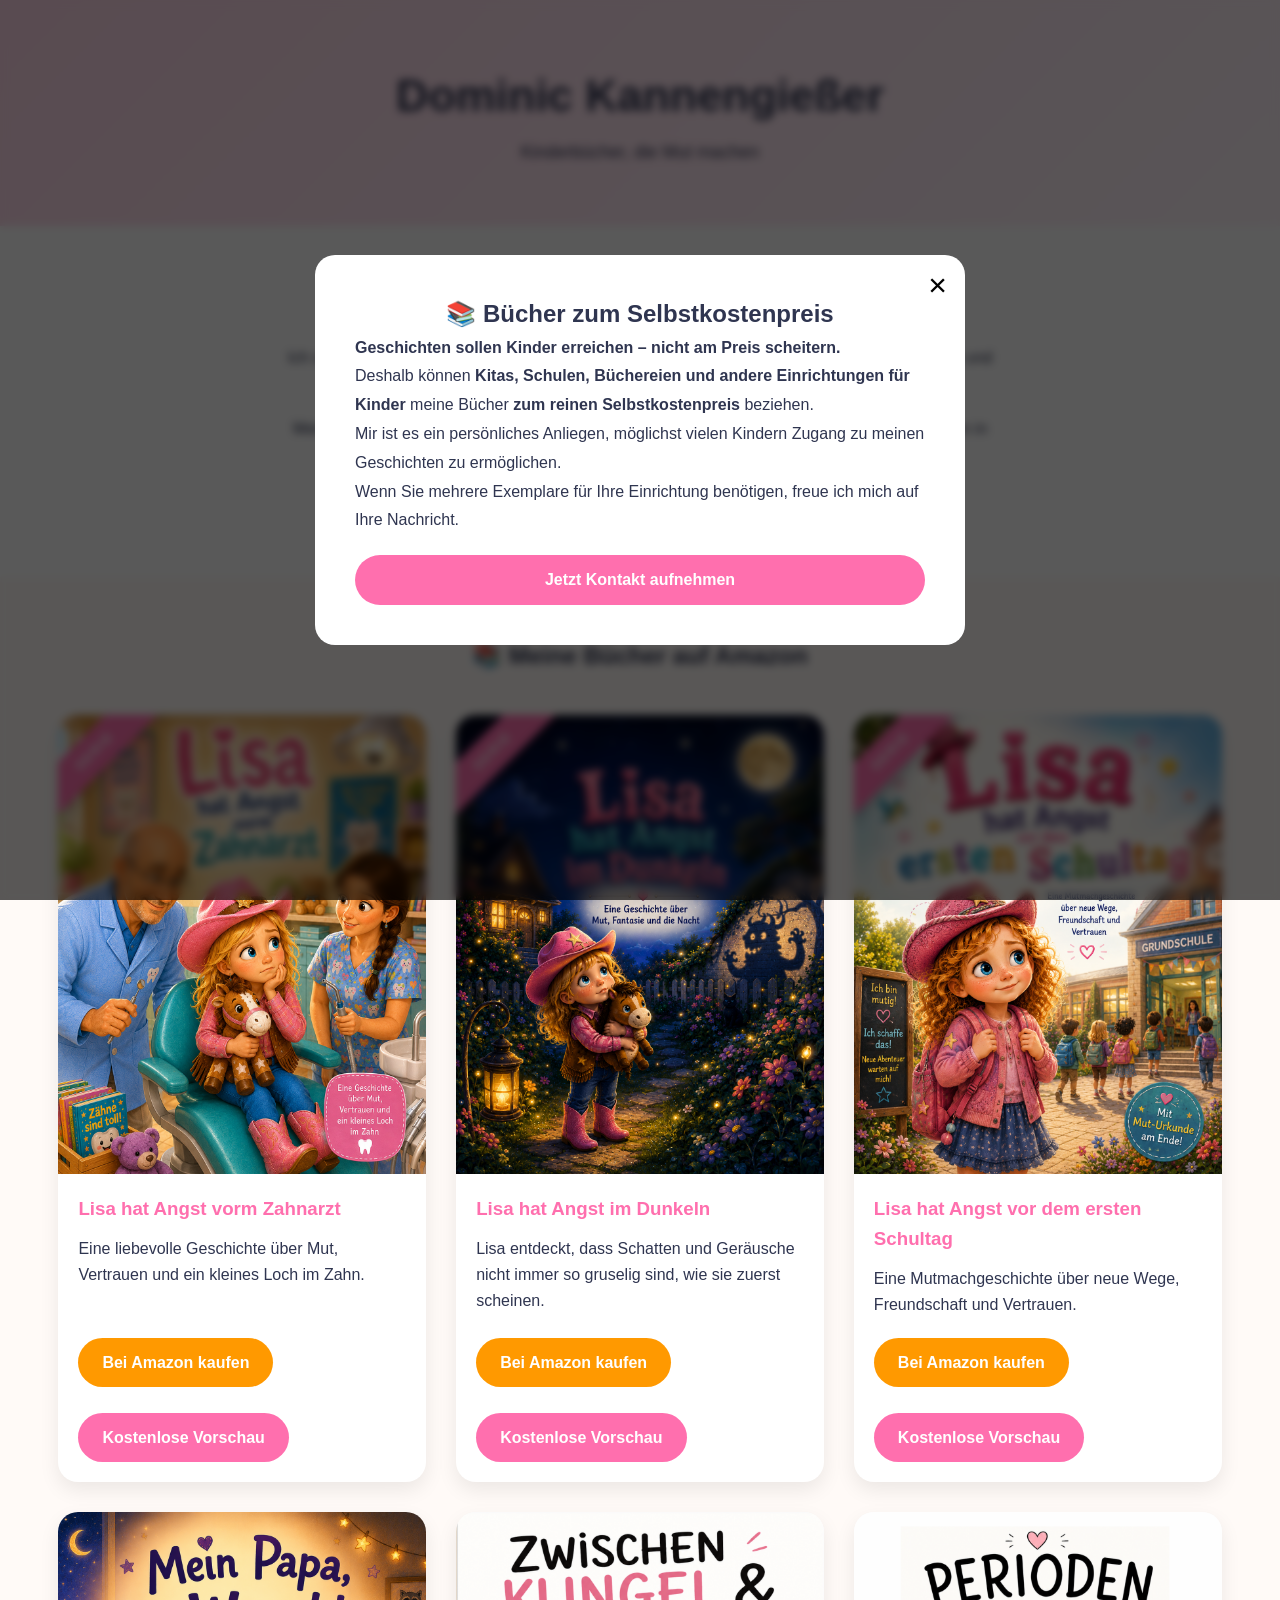
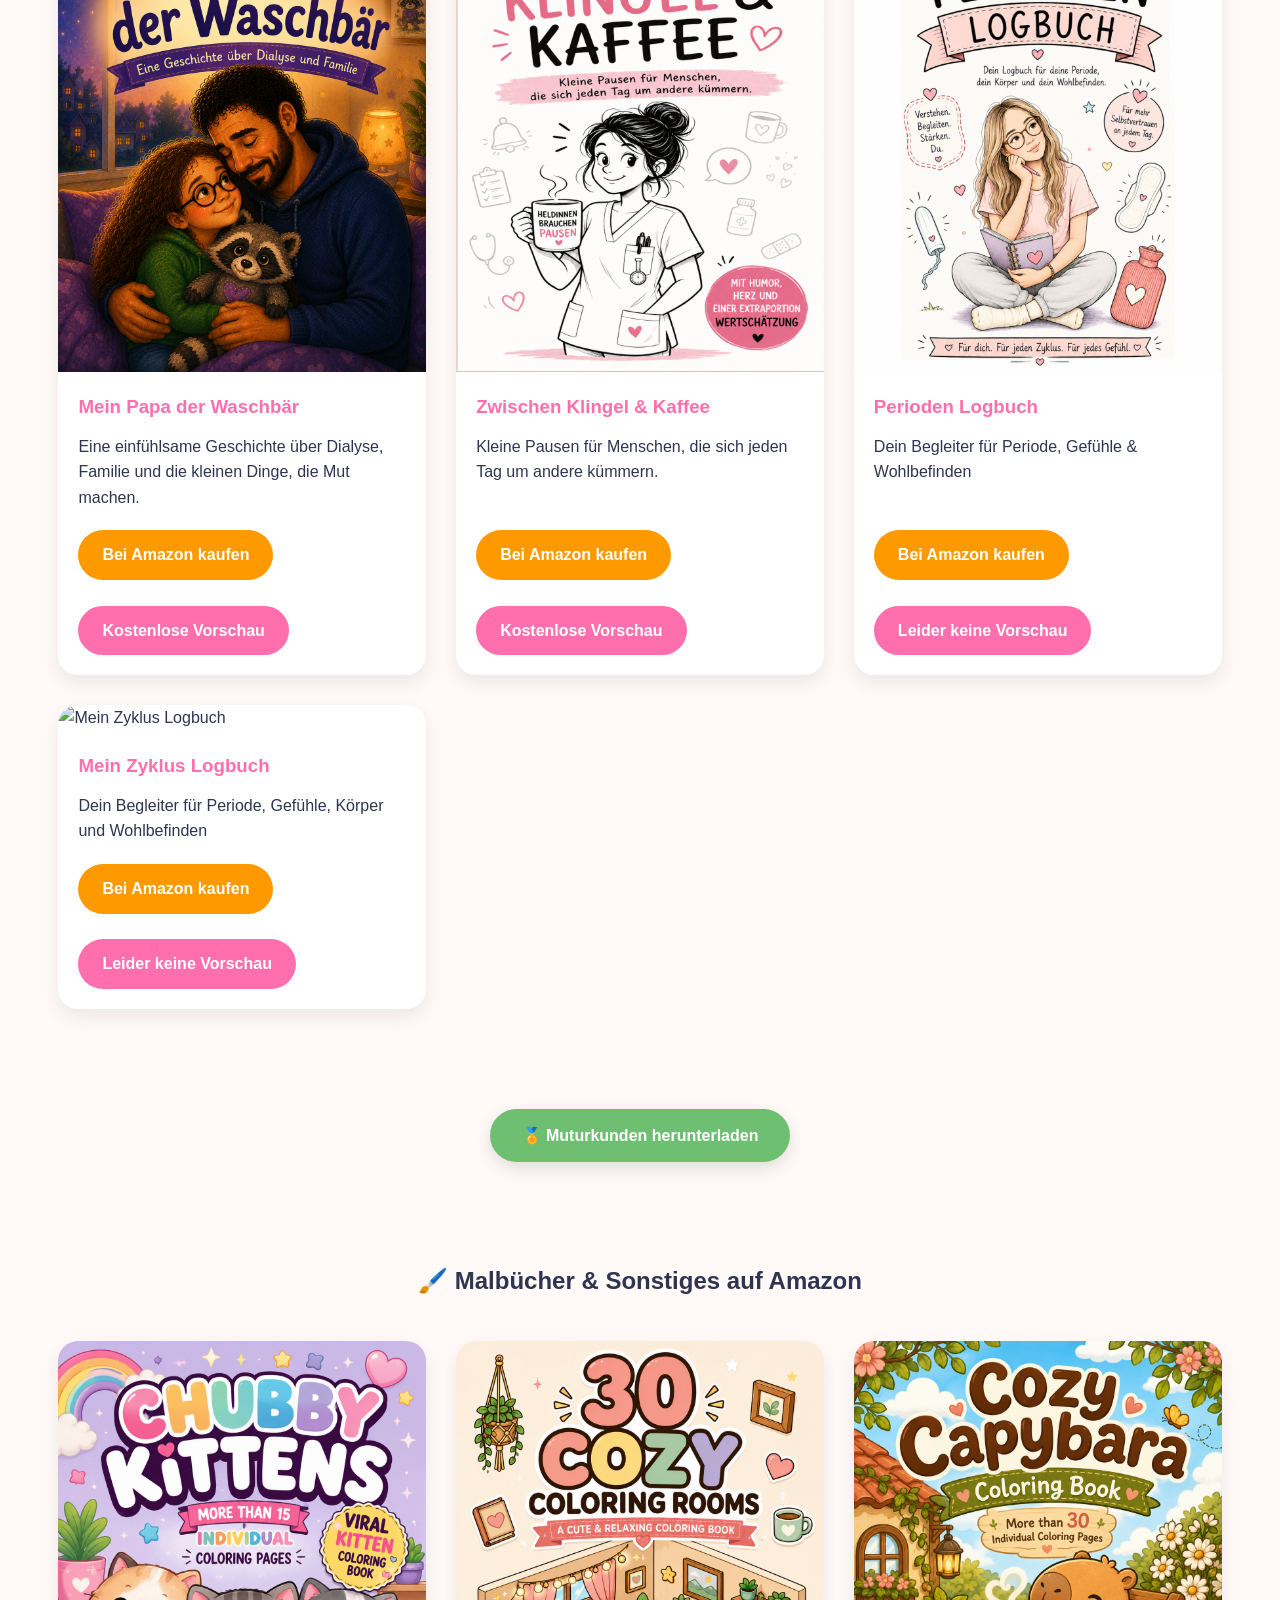
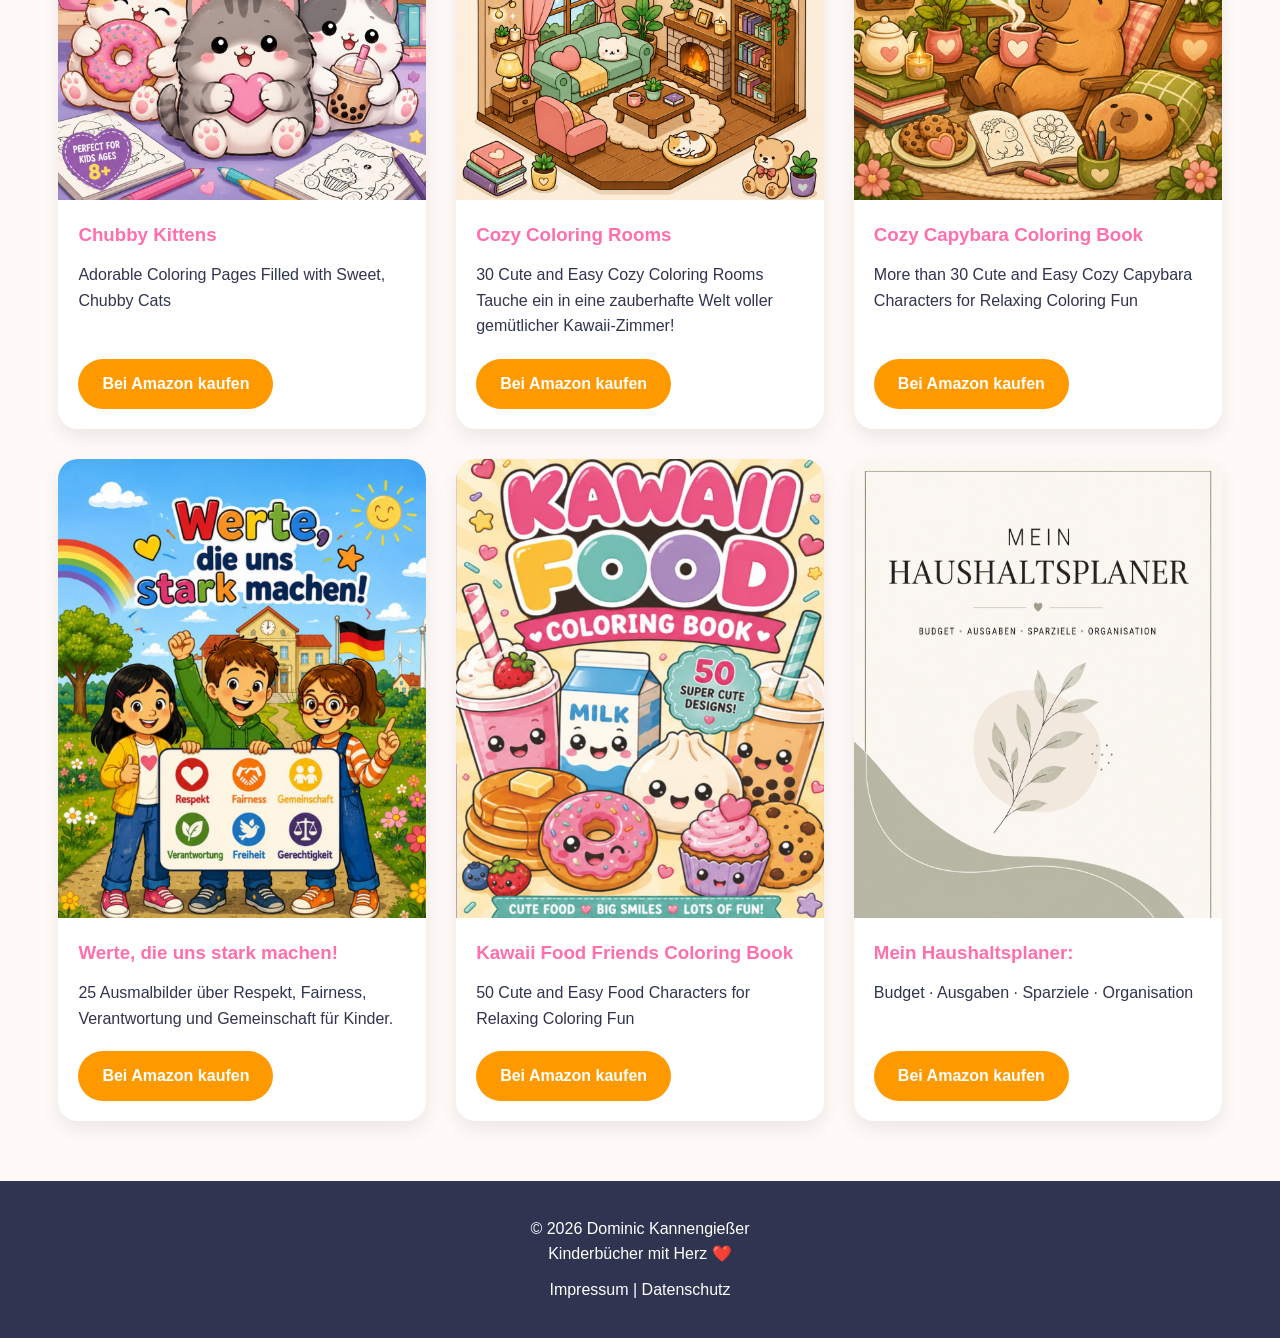
==== index.html @ 70b2a31a "Update index.html" ====
<!DOCTYPE html>
<html lang="de">
<head>

<meta charset="UTF-8">
<meta name="viewport" content="width=device-width, initial-scale=1.0">

<title>Dominic Kannengießer | Kinderbücher & mehr</title>
<meta name="description" content="Kinderbücher über Mut, Ängste, Gefühle und Selbstvertrauen. Dominic Kannengießer schreibt liebevolle Geschichten, die Kinder stärken und schwierige Themen altersgerecht erklären.">

<meta name="keywords" content="Kinderbücher, Kinderbuchautor, Dominic Kannengießer, Mut, Gefühle, Angst, Selbstvertrauen, Vorlesen, Bilderbücher, Grundschule">

<meta name="author" content="Dominic Kannengießer">
<meta name="robots" content="index, follow">
<meta name="language" content="de">
<meta name="theme-color" content="#f7d5df">

<link rel="canonical" href="https://dominickannengiesser.de/">

<!-- Favicon -->
<link rel="icon" type="image/x-icon" href="/favicon.ico">
<link rel="icon" type="image/png" sizes="32x32" href="/favicon-32x32.png">
<link rel="icon" type="image/png" sizes="16x16" href="/favicon-16x16.png">
<link rel="apple-touch-icon" sizes="180x180" href="/apple-touch-icon.png">

<!-- Open Graph -->
<meta property="og:type" content="website">
<meta property="og:site_name" content="Dominic Kannengießer">
<meta property="og:title" content="Dominic Kannengießer | Kinderbücher, die Mut machen">
<meta property="og:description" content="Liebevolle Kinderbücher über Mut, Gefühle und Selbstvertrauen. Geschichten, die Kinder stärken.">
<meta property="og:url" content="https://dominickannengiesser.de/">
<meta property="og:image" content="https://dominickannengiesser.de/img/social-banner.jpg">
<meta property="og:image:width" content="1200">
<meta property="og:image:height" content="630">
<meta property="og:image:type" content="image/jpeg">
<meta property="og:locale" content="de_DE">

<!-- Twitter / X -->
<meta name="twitter:card" content="summary_large_image">
<meta name="twitter:title" content="Dominic Kannengießer | Kinderbücher, die Mut machen">
<meta name="twitter:description" content="Liebevolle Kinderbücher über Mut, Gefühle und Selbstvertrauen.">
<meta name="twitter:image" content="https://dominickannengiesser.de/img/social-banner.jpg">

<!-- Schema.org -->
<script type="application/ld+json">
{
  "@context":"https://schema.org",
  "@type":"Person",
  "name":"Dominic Kannengießer",
  "jobTitle":"Kinderbuchautor",
  "url":"https://dominickannengiesser.de",
  "image":"https://dominickannengiesser.de/images/profil.jpg",
  "description":"Autor von Kinderbüchern, die Mut machen und schwierige Themen altersgerecht erklären.",
  "knowsAbout":[
    "Kinderbücher",
    "Mut",
    "Gefühle",
    "Selbstvertrauen",
    "Vorlesen"
  ],
  "sameAs":[
    "https://www.amazon.de/s?k=Dominic+Kannengießer"
  ]
}
</script>
<meta name="description" content="Kinderbücher von Dominic Kannengießer. Geschichten über Mut, Vertrauen, Gefühle und Abenteuer.">

<link rel="stylesheet" href="style.css">

</head>

<body>

<header>

    <div class="container">

        <h1>Dominic Kannengießer</h1>

        <p>Kinderbücher, die Mut machen</p>

        

    </div>

</header>
<section class="about">

    <div class="container">

        <h2>❤️ Über mich</h2>

        <p>
            Ich schreibe Kinderbücher,
            die Kindern Mut machen und schwierige Themen
            auf eine liebevolle und altersgerechte Weise erklären.
        </p>

        <p>
            Meine Geschichten helfen Kindern,
            Gefühle zu verstehen,
            Ängste zu überwinden
            und Vertrauen in sich selbst zu entwickeln.
        </p>

    </div>
<a href="#" class="btn btn-primary" onclick="openKitaPopup();return false;">
    🏫 Für Kitas & Schulen
</a>
</section>

<div id="kitaPopup" class="popup-overlay">

    <div class="popup-box">

        <button class="popup-close" onclick="closeKitaPopup()">&times;</button>

        <h2>📚 Bücher zum Selbstkostenpreis</h2>

        <p>
            <strong>Geschichten sollen Kinder erreichen – nicht am Preis scheitern.</strong>
        </p>

        <p>
            Deshalb können <strong>Kitas, Schulen, Büchereien und andere Einrichtungen für Kinder</strong>
            meine Bücher <strong>zum reinen Selbstkostenpreis</strong> beziehen.
        </p>

        <p>
            Mir ist es ein persönliches Anliegen, möglichst vielen Kindern Zugang zu meinen Geschichten zu ermöglichen.
        </p>

        <p>
            Wenn Sie mehrere Exemplare für Ihre Einrichtung benötigen, freue ich mich auf Ihre Nachricht.
        </p>

        <a href="impressum.html" class="btn btn-primary">
            Jetzt Kontakt aufnehmen
        </a>

    </div>

</div>







<section id="buecher" class="books">

    <h2>📚 Meine Bücher auf Amazon</h2>

    <div class="book-grid">

        <div class="book-card series">

            <img src="img/lisa-zahnarzt-cover.png"
                 alt="Lisa hat Angst vorm Zahnarzt">

            <div class="book-content">

                <h3>Lisa hat Angst vorm Zahnarzt</h3>

                <p>
                    Eine liebevolle Geschichte über Mut,
                    Vertrauen und ein kleines Loch im Zahn.
                </p>
<a class="btn-amazon" href="https://www.amazon.de/dp/B0H673MLFH" target="_blank" rel="noopener noreferrer">
    Bei Amazon kaufen
</a><br>
				<a class="btn" href="preview_zahnarzt.html" rel="noopener noreferrer">
    Kostenlose Vorschau
</a>

            </div>

        </div>


        <div class="book-card series">

            <img src="img/lisa-dunkeln-cover.png"
                 alt="Lisa hat Angst im Dunkeln">

            <div class="book-content">

                <h3>Lisa hat Angst im Dunkeln</h3>

                <p>
                    Lisa entdeckt,
                    dass Schatten und Geräusche
                    nicht immer so gruselig sind,
                    wie sie zuerst scheinen.
                </p>

                <a class="btn-amazon" href="https://www.amazon.de/dp/B0H67GCMC7" target="_blank" rel="noopener noreferrer">
                    Bei Amazon kaufen
                </a>
				<br>
				<a class="btn" href="preview_dunkeln.html" rel="noopener noreferrer">
    Kostenlose Vorschau
</a>

            </div>

        </div>
		<div class="book-card series">

            <img src="img/lisa-schule-cover.png"
                 alt="Lisa hat Angst vor dem ersten Schultag">

            <div class="book-content">

                <h3>Lisa hat Angst vor dem ersten Schultag</h3>

                <p>
                    Eine Mutmachgeschichte über neue Wege, Freundschaft und Vertrauen.  
                </p>
 <a class="btn-amazon" href="https://www.amazon.de/dp/B0H7J6V5KJ" target="_blank" rel="noopener noreferrer">
                    Bei Amazon kaufen
                </a>
				<br>
               <a class="btn" href="preview_schule.html" rel="noopener noreferrer">
    Kostenlose Vorschau
</a>

            </div>

        </div>

		<div class="book-card">

            <img src="img/waschbaer-cover.png"
                 alt="Mein Papa der Waschbär">

            <div class="book-content">

                <h3>Mein Papa der Waschbär</h3>

                <p>
                    Eine einfühlsame Geschichte über Dialyse, Familie und die kleinen Dinge, die Mut machen.
                </p>

                <a class="btn-amazon" href="https://www.amazon.de/dp/B0H58DMF8R" target="_blank" rel="noopener noreferrer">
                    Bei Amazon kaufen
                </a>
				<br>
				<a class="btn" href="preview_waschbaer.html" rel="noopener noreferrer">
    Kostenlose Vorschau
</a>

            </div>

        </div>
		<div class="book-card">

            <img src="img/klingel-cover.png"
                 alt="Zwischen Klingel & Kaffee">

            <div class="book-content">

                <h3>Zwischen Klingel & Kaffee</h3>

                <p>
                    Kleine Pausen für Menschen, die sich jeden Tag um andere kümmern.
                </p>

                <a class="btn-amazon" href="https://www.amazon.de/dp/B0H9ZQ3PFG" target="_blank" rel="noopener noreferrer">
                    Bei Amazon kaufen
                </a>
				<br>
				<a class="btn" href="preview_kaffee.html" rel="noopener noreferrer">
    Kostenlose Vorschau
</a>

            </div>

        </div>

<div class="book-card">

            <img src="img/peri-cover.png"
                 alt="Perioden Logbuch">

            <div class="book-content">

                <h3>Perioden Logbuch</h3>

                <p>
                    Dein Begleiter für Periode, Gefühle & Wohlbefinden
                </p>

                 <a class="btn-amazon" href="https://www.amazon.de/dp/B0HFDRWWQF" target="_blank" rel="noopener noreferrer">
                    Bei Amazon kaufen
                </a>
				<br>
				<a class="btn" href="#" rel="noopener noreferrer">
    Leider keine Vorschau
</a>

            </div>

        </div>		

		<div class="book-card">

            <img src="img/zyklus-coverw.png"
                 alt="Mein Zyklus Logbuch">

            <div class="book-content">

                <h3>Mein Zyklus Logbuch</h3>

                <p>
                    Dein Begleiter für Periode, Gefühle, Körper und Wohlbefinden
                </p>

                 <a class="btn-amazon" href="#" target="_blank" rel="noopener noreferrer">
                    Bei Amazon kaufen
                </a>
				<br>
				<a class="btn" href="#" rel="noopener noreferrer">
    Leider keine Vorschau
</a>

            </div>

        </div>		

    </div>

</section>
	
<div class="btn-center">
    <a href="muturkunden.html" class="btn-certificate">
        🏅 Muturkunden herunterladen
    </a>
</div>
<section id="malbuecher" class="books">

    <h2>🖌️ Malbücher & Sonstiges auf Amazon</h2>

    <div class="book-grid">

		<div class="book-card">

            <img src="img/chubby-kitten-cover.png"
                 alt="Chubby Kittens Coloring Book">

            <div class="book-content">

                <h3>Chubby Kittens</h3>

                <p>
                    Adorable Coloring Pages Filled with Sweet, Chubby Cats
                </p>

                <a class="btn-amazon" href="https://www.amazon.de/dp/B0H9HSDS3B" target="_blank">
                Bei Amazon kaufen
                </a>

            </div>

		</div>


		<div class="book-card">

            <img src="img/cozy-rooms-cover.png"
                 alt="Cozy Rooms Coloring Book">

            <div class="book-content">

                <h3>Cozy Coloring Rooms</h3>

                <p>
                    30 Cute and Easy Cozy Coloring Rooms Tauche ein in eine zauberhafte Welt voller gemütlicher Kawaii-Zimmer!
                </p>

                <a class="btn-amazon" href="https://www.amazon.de/dp/B0H8LRNP5S" target="_blank">
                Bei Amazon kaufen
                </a>

            </div>

		</div>

		<div class="book-card">

            <img src="img/cozy-capybara-cover.png"
                 alt="Cozy Capybara Coloring Book">

            <div class="book-content">

                <h3>Cozy Capybara Coloring Book</h3>

                <p>
                    More than 30 Cute and Easy Cozy Capybara Characters for Relaxing Coloring Fun
                </p>

                <a class="btn-amazon" href="https://www.amazon.de/dp/B0H71V241M" target="_blank">
                Bei Amazon kaufen
                </a>

            </div>

		</div>

        <div class="book-card">

            <img src="img/werte_malbuch.png"
                 alt="Werte, die uns stark machen!">

            <div class="book-content">

                <h3>Werte, die uns stark machen!</h3>

                <p>
                    25 Ausmalbilder über Respekt, Fairness, Verantwortung und Gemeinschaft für Kinder.
                </p>

                <a class="btn-amazon" href="https://www.amazon.de/dp/B0H4GGSV15" target="_blank" rel="noopener noreferrer">
                    Bei Amazon kaufen
                </a>

            </div>

        </div>


        <div class="book-card">

            <img src="img/kawaii_malbuch.png"
                 alt="Kawaii Food Friends Coloring Book">

            <div class="book-content">

                <h3>Kawaii Food Friends Coloring Book</h3>

                <p>
                    50 Cute and Easy Food Characters for Relaxing Coloring Fun
                </p>

                <a class="btn-amazon" href="https://www.amazon.de/dp/B0H4C5GL1Q" target="_blank" rel="noopener noreferrer">
                    Bei Amazon kaufen
                </a>

            </div>

        </div>


        <div class="book-card">

            <img src="img/planer_cover.png"
                 alt="Mein Haushaltsplaner: Budget · Ausgaben · Sparziele · Organisation">

            <div class="book-content">

                <h3>Mein Haushaltsplaner:</h3>

                <p>
                    Budget · Ausgaben · Sparziele · Organisation
                </p>

                <a class="btn-amazon" href="https://www.amazon.de/dp/B0H65PQLJ3" target="_blank" rel="noopener noreferrer">
                    Bei Amazon kaufen
                </a>

            </div>

        </div>

        

    </div>

</section>


<footer>

    <div class="container">

        <p>
            © 2026 Dominic Kannengießer
        </p>

        <p>
            Kinderbücher mit Herz ❤️<br>
			<p class="footer-links">
    <a href="impressum.html">Impressum</a> |
    <a href="datenschutz.html">Datenschutz</a>
</p>
        </p>

    </div>

</footer>
<script src="banner.js"></script>

</body>
</html>
---- style.css ----
:root{
    --pink:#ff6fae;
    --pink-dark:#f04f95;
    --blue:#74c7ff;
    --dark:#2f3550;
    --bg:#fffaf7;
    --card:#ffffff;
}

*{margin:0;padding:0;box-sizing:border-box;}

html{scroll-behavior:smooth;}

body{
    font-family:"Segoe UI",sans-serif;
    background:var(--bg);
    color:var(--dark);
    line-height:1.6;
}

.container{
    width:min(1200px,92%);
    margin:auto;
}

header{
    background:linear-gradient(135deg,#ffd7e8,#fff4fa);
    text-align:center;
    padding:60px 20px;
}

header h1{font-size:2.8rem;margin-bottom:.4rem;}
header p{font-size:1.1rem;}

.books{
    width:min(1300px,94%);
    margin:auto;
    padding:60px 20px;
}

.books h2{
    text-align:center;
    margin-bottom:40px;
}

.book-grid{
    display:grid;
    grid-template-columns:repeat(auto-fit,minmax(280px,1fr));
    gap:30px;
    align-items:stretch;
}

.book-card{
    background:var(--card);
    border-radius:20px;
    overflow:hidden;
    position:relative;
    display:flex;
    flex-direction:column;
    box-shadow:0 8px 20px rgba(0,0,0,.08);
    transition:.25s ease;
}

.book-card:hover{
    transform:translateY(-6px);
    box-shadow:0 14px 30px rgba(0,0,0,.15);
}

.book-card img{
    width:100%;
    display:block;
    transition:transform .35s;
}

.book-card:hover img{
    transform:scale(1.03);
}

.book-content{
    padding:20px;
    display:flex;
    flex-direction:column;
    flex:1;
}

.book-content h3{
    color:var(--pink);
    margin-bottom:12px;
}

.book-content p{
    flex:1;
    margin-bottom:20px;
}

.btn{
    display:inline-block;
    align-self:flex-start;
    margin-top:auto;
    padding:12px 24px;
    background:var(--pink);
    color:#fff;
    border-radius:30px;
    text-decoration:none;
    font-weight:600;
    transition:.2s;
}

.btn:hover{
    background:var(--pink-dark);
    transform:translateY(-2px);
    text-decoration:none;
}
.btn-amazon{
    display:inline-block;
    align-self:flex-start;
    margin-top:auto;
    padding:12px 24px;
    background:#ff9900;
    color:#fff;
    border-radius:30px;
    text-decoration:none;
    font-weight:600;
    transition:.2s;
}

.btn-amazon:hover{
    background:#e68a00;
    transform:translateY(-2px);
    text-decoration:none;
}

.book-card.series::before{
    content:"SERIE";
    position:absolute;
    top:18px;
    left:-48px;
    width:170px;
    padding:8px 0;
    background:var(--pink);
    color:#fff;
    text-align:center;
    font-size:13px;
    font-weight:700;
    letter-spacing:2px;
    transform:rotate(-45deg);
    box-shadow:0 4px 12px rgba(0,0,0,.25);
    z-index:10;
}

.about{
    background:#fff;
    padding:60px 20px;
    text-align:center;
}

.about p{
    max-width:720px;
    margin:20px auto 0;
}

footer{
    background:var(--dark);
    color:#fff;
    text-align:center;
    padding:35px 20px;
}

.footer-links{
    margin-top:10px;
}

.footer-links a{
    color:#fff;
    text-decoration:none;
}

.footer-links a:hover{
    text-decoration:underline;
}
.btn-center{
    display:flex;
    justify-content:center;
    margin:40px 0;
}

.btn-certificate{
    display:inline-block;
    padding:14px 32px;
    background:#6fbf73;
    color:#fff;
    border-radius:30px;
    text-decoration:none;
    font-weight:600;
    font-size:1rem;
    transition:.2s;
    box-shadow:0 6px 18px rgba(0,0,0,.12);
}

.btn-certificate:hover{
    background:#5aa85e;
    transform:translateY(-2px);
    text-decoration:none;
}

a{color:inherit;}

@media (max-width:768px){
    header h1{font-size:2.1rem;}
    .books,.about{padding:40px 18px;}
    .book-grid{gap:20px;}
}
.popup-overlay{
    position:fixed;
    inset:0;
    background:rgba(0,0,0,.65);
    display:none;
    justify-content:center;
    align-items:center;
    z-index:99999;
    backdrop-filter:blur(4px);
}

.popup-box{

    max-width:650px;
    width:92%;
    background:white;
    border-radius:20px;
    padding:40px;
    position:relative;
    animation:popup .35s ease;
}

@keyframes popup{

from{
opacity:0;
transform:translateY(30px);
}

to{
opacity:1;
transform:translateY(0);
}

}

.popup-close{

position:absolute;
right:18px;
top:12px;
font-size:32px;
cursor:pointer;
background:none;
border:none;

}

.popup-box h2{

margin-top:0;
text-align:center;

}

.popup-box p{

line-height:1.8;

}

.popup-box .btn{

margin-top:20px;
width:100%;
text-align:center;

}
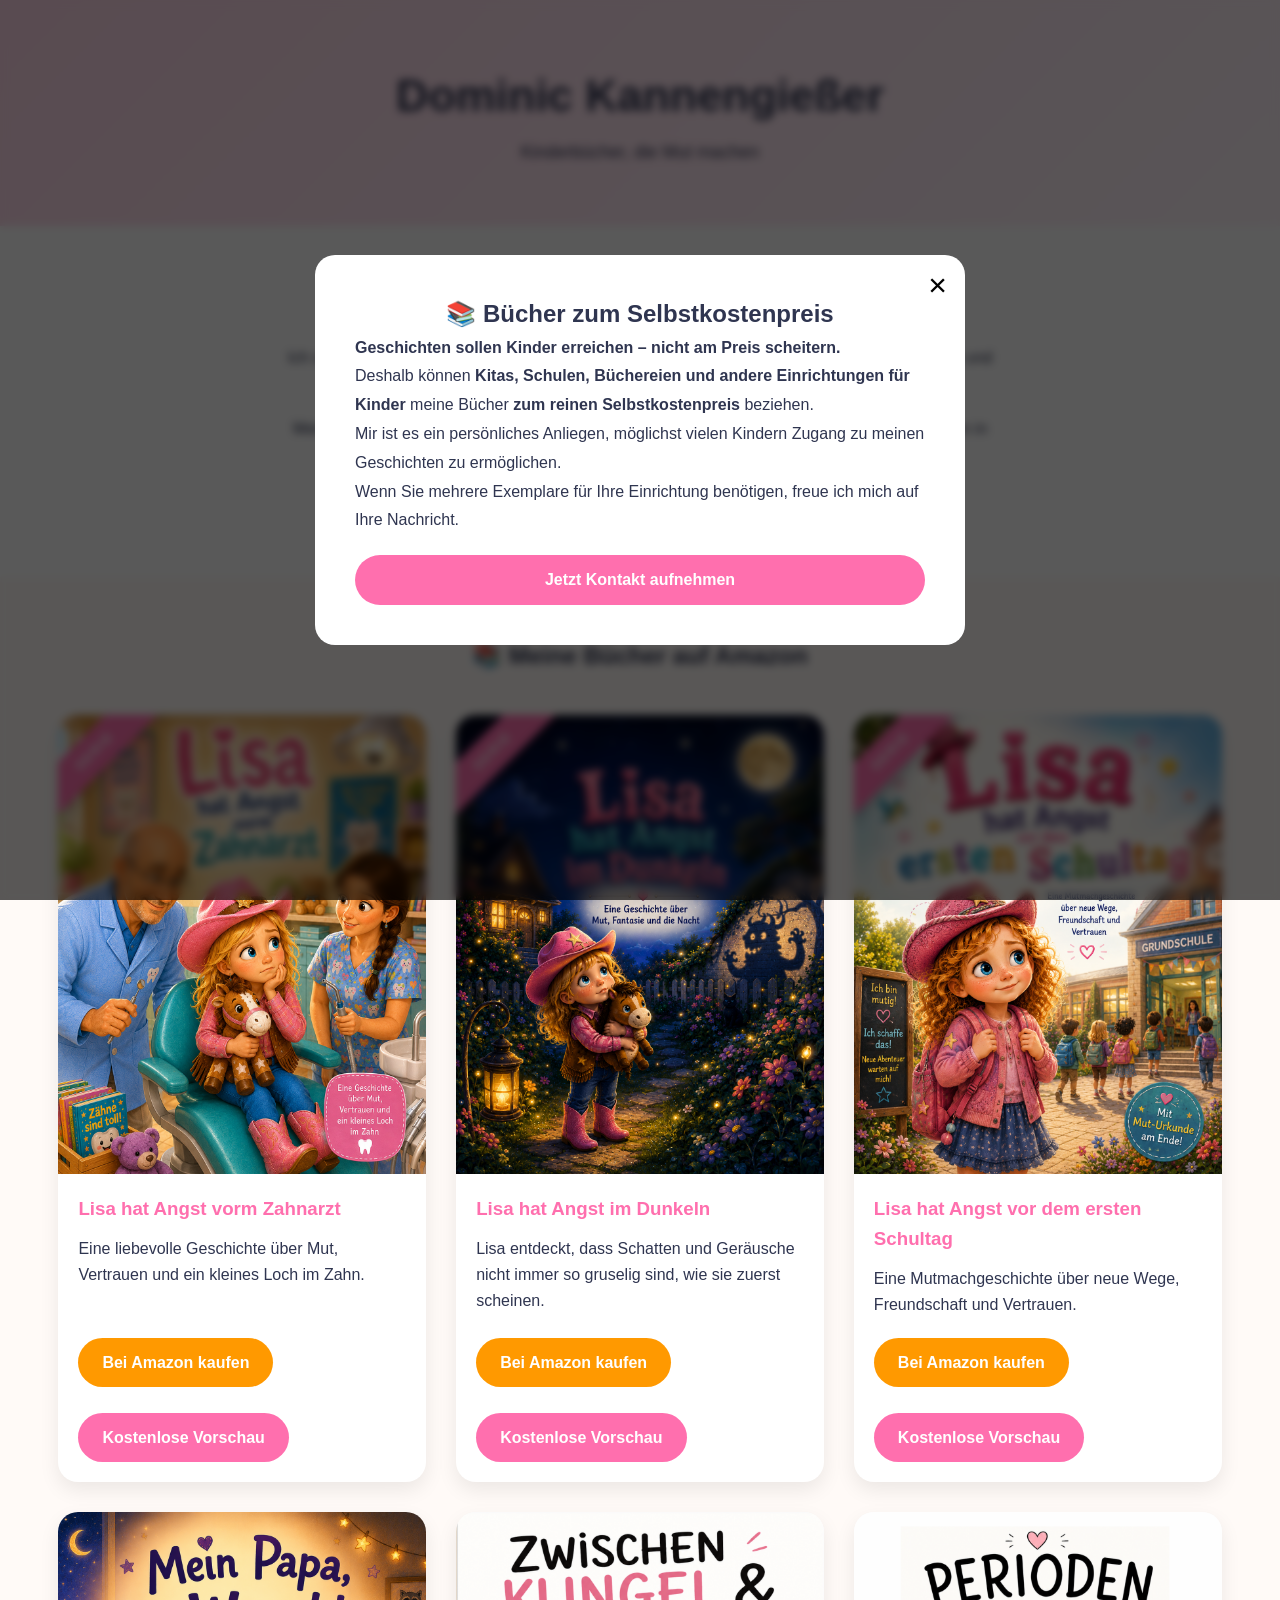
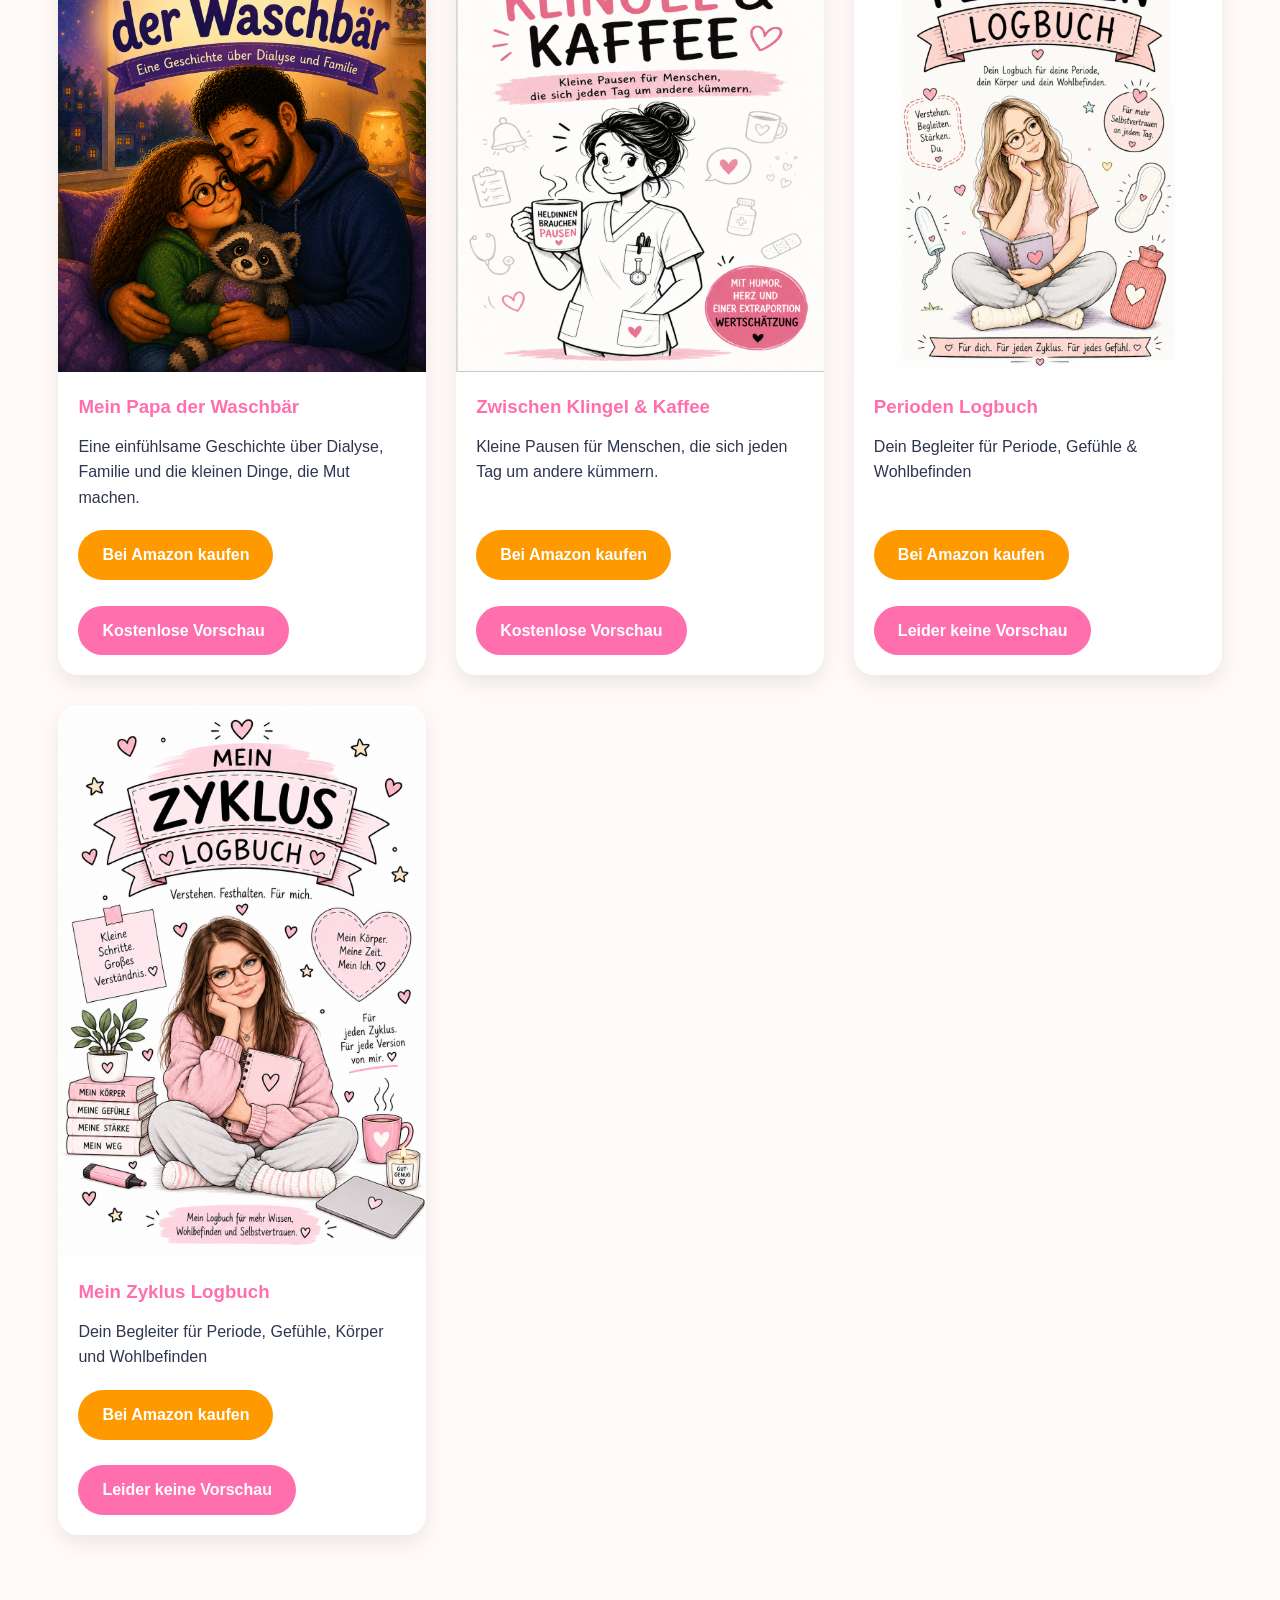
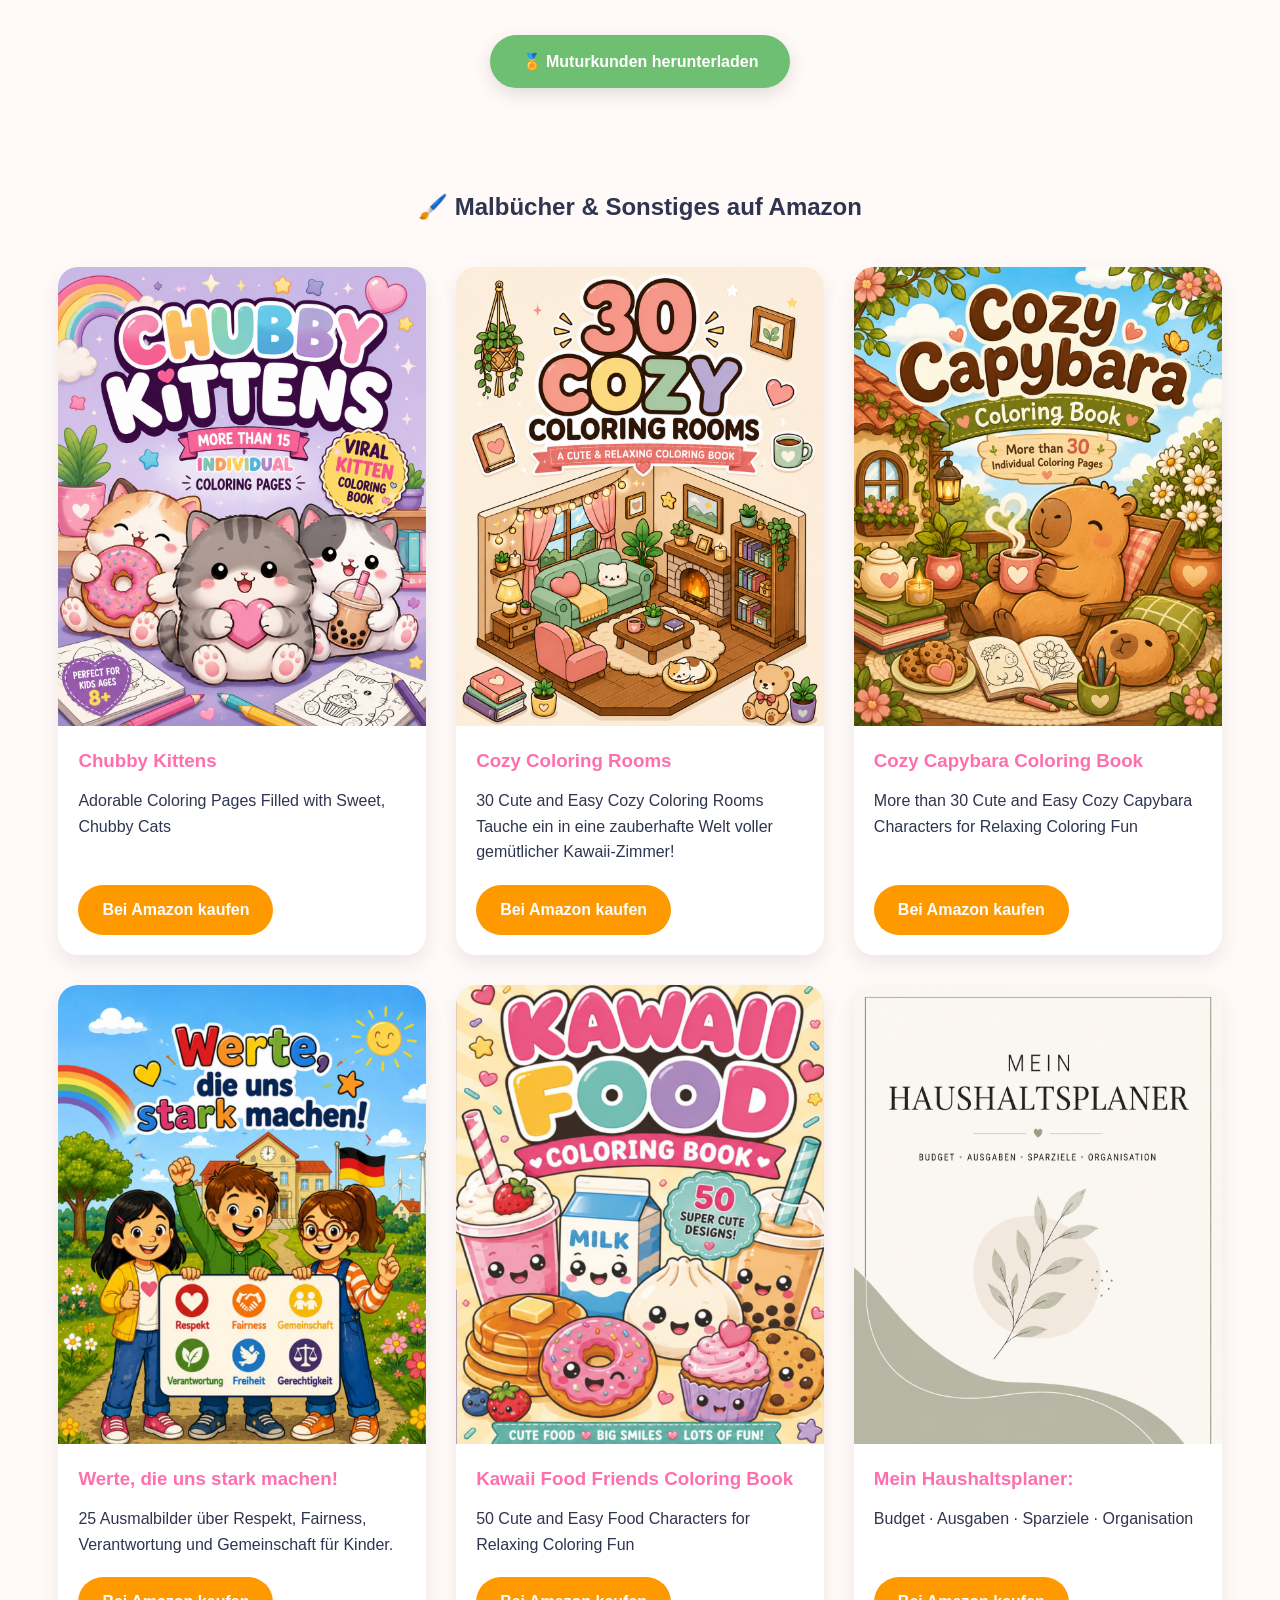
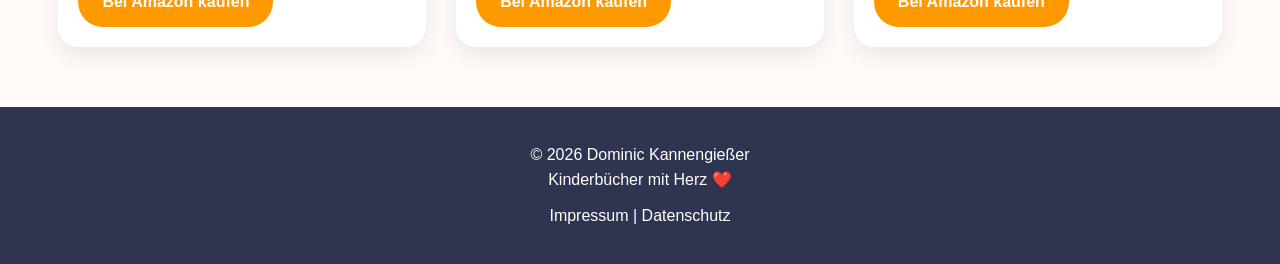
==== commit 16edcc7b: "Update index.html" ====
--- a/index.html
+++ b/index.html
@@ -306,7 +306,7 @@
 
 		<div class="book-card">
 
-            <img src="img/zyklus-coverw.png"
+            <img src="img/zyklus_coverw.png"
                  alt="Mein Zyklus Logbuch">
 
             <div class="book-content">
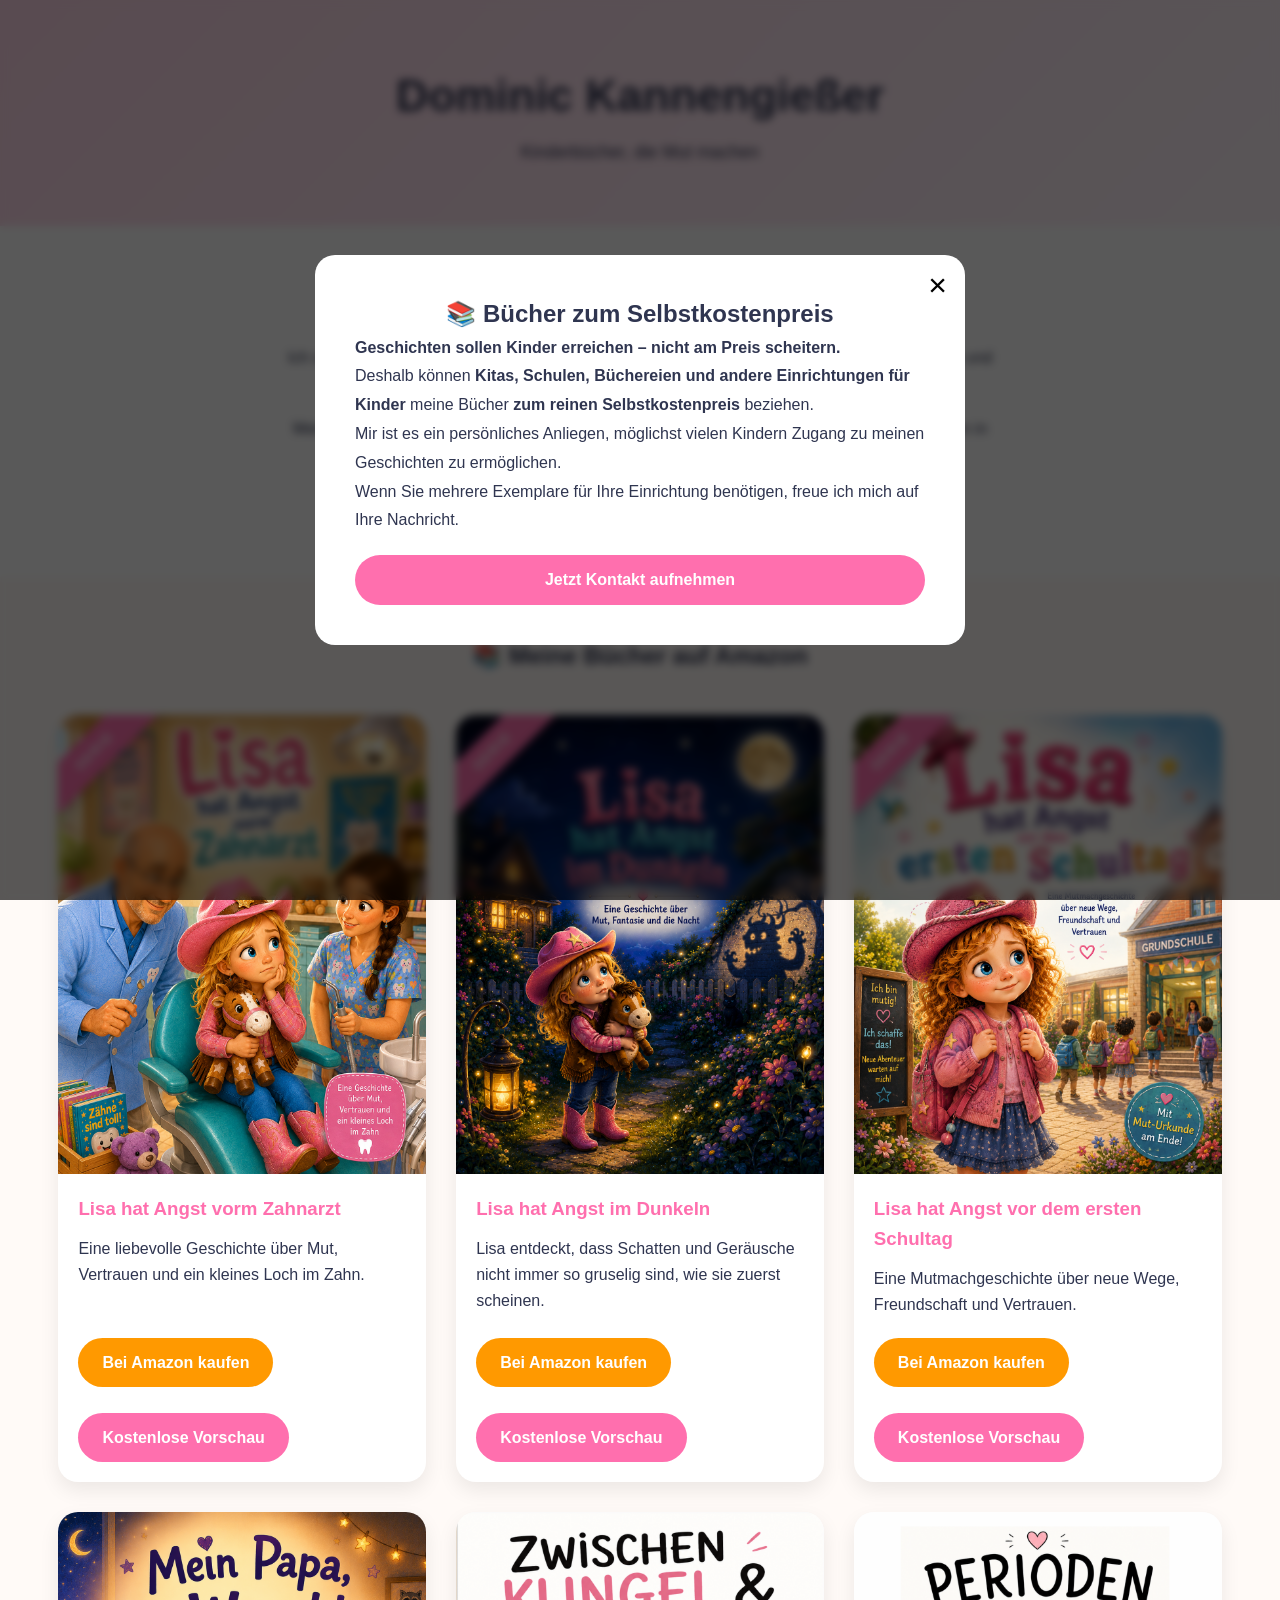
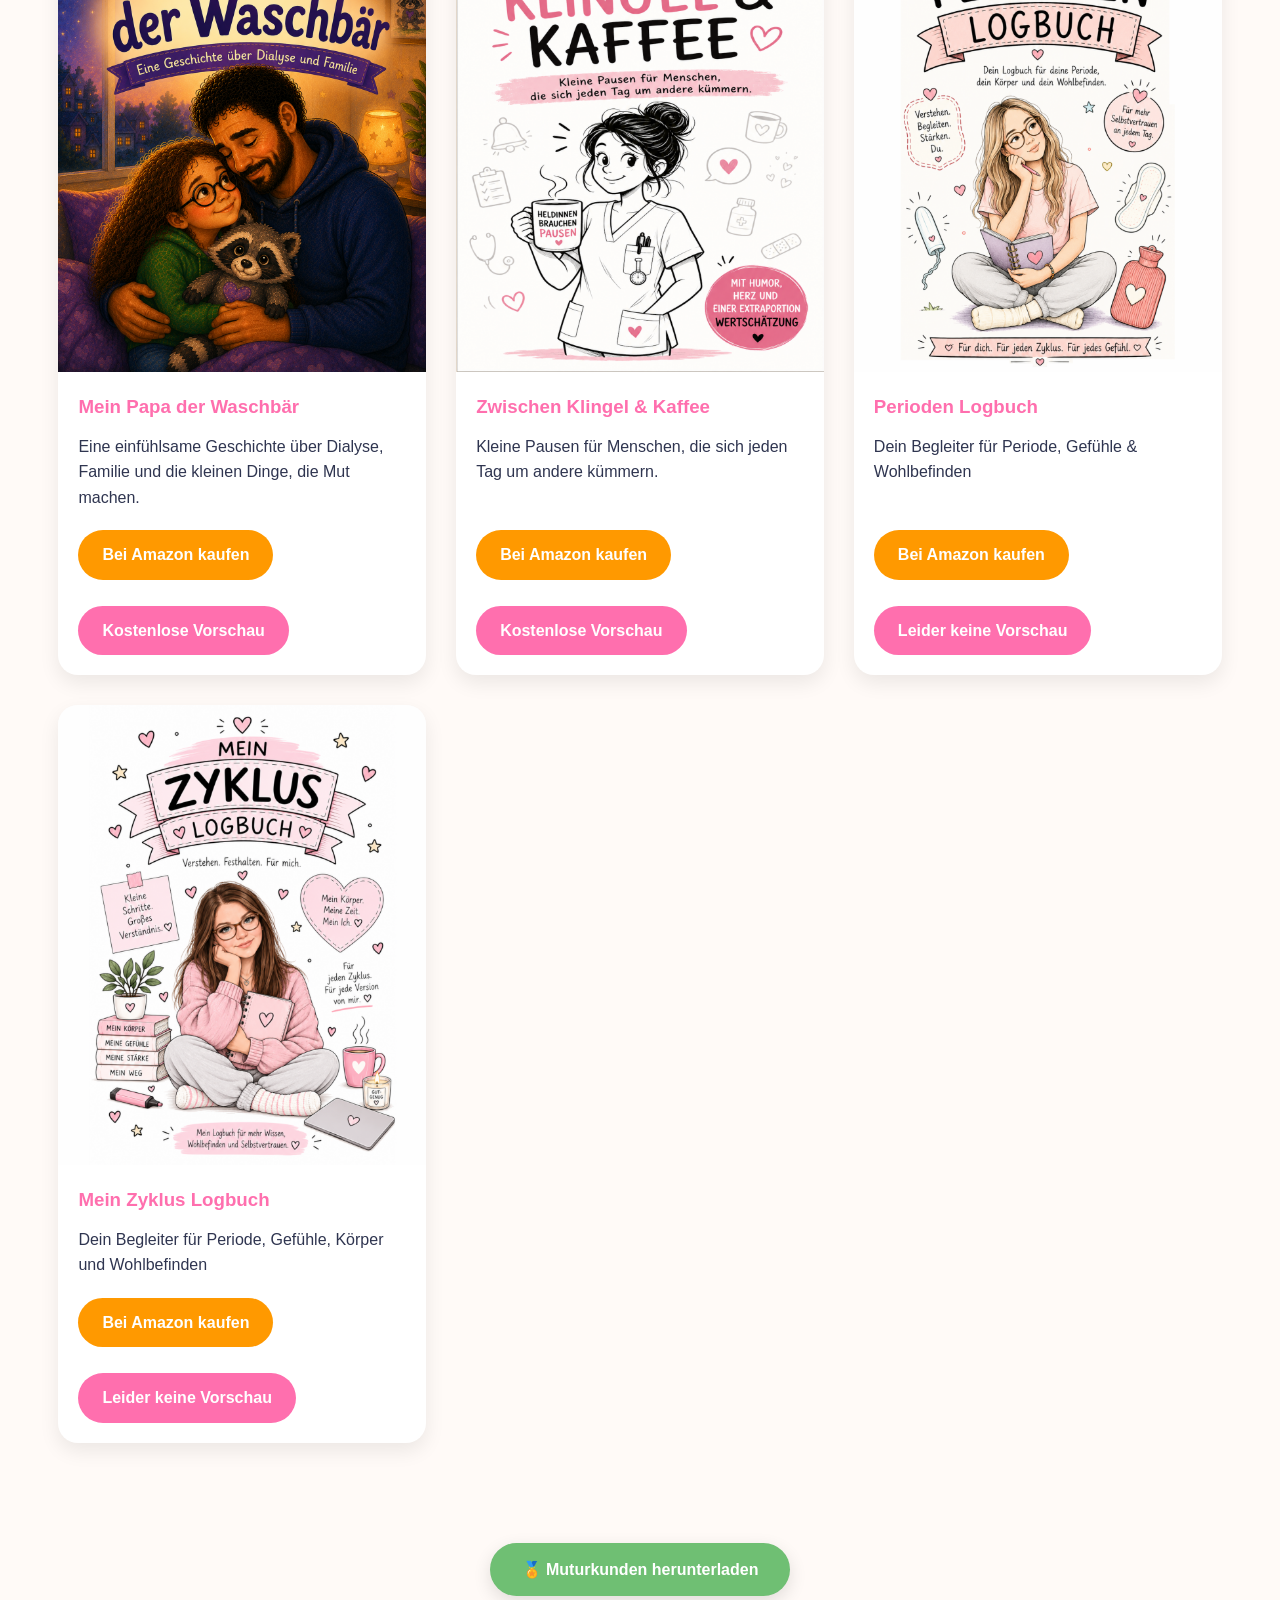
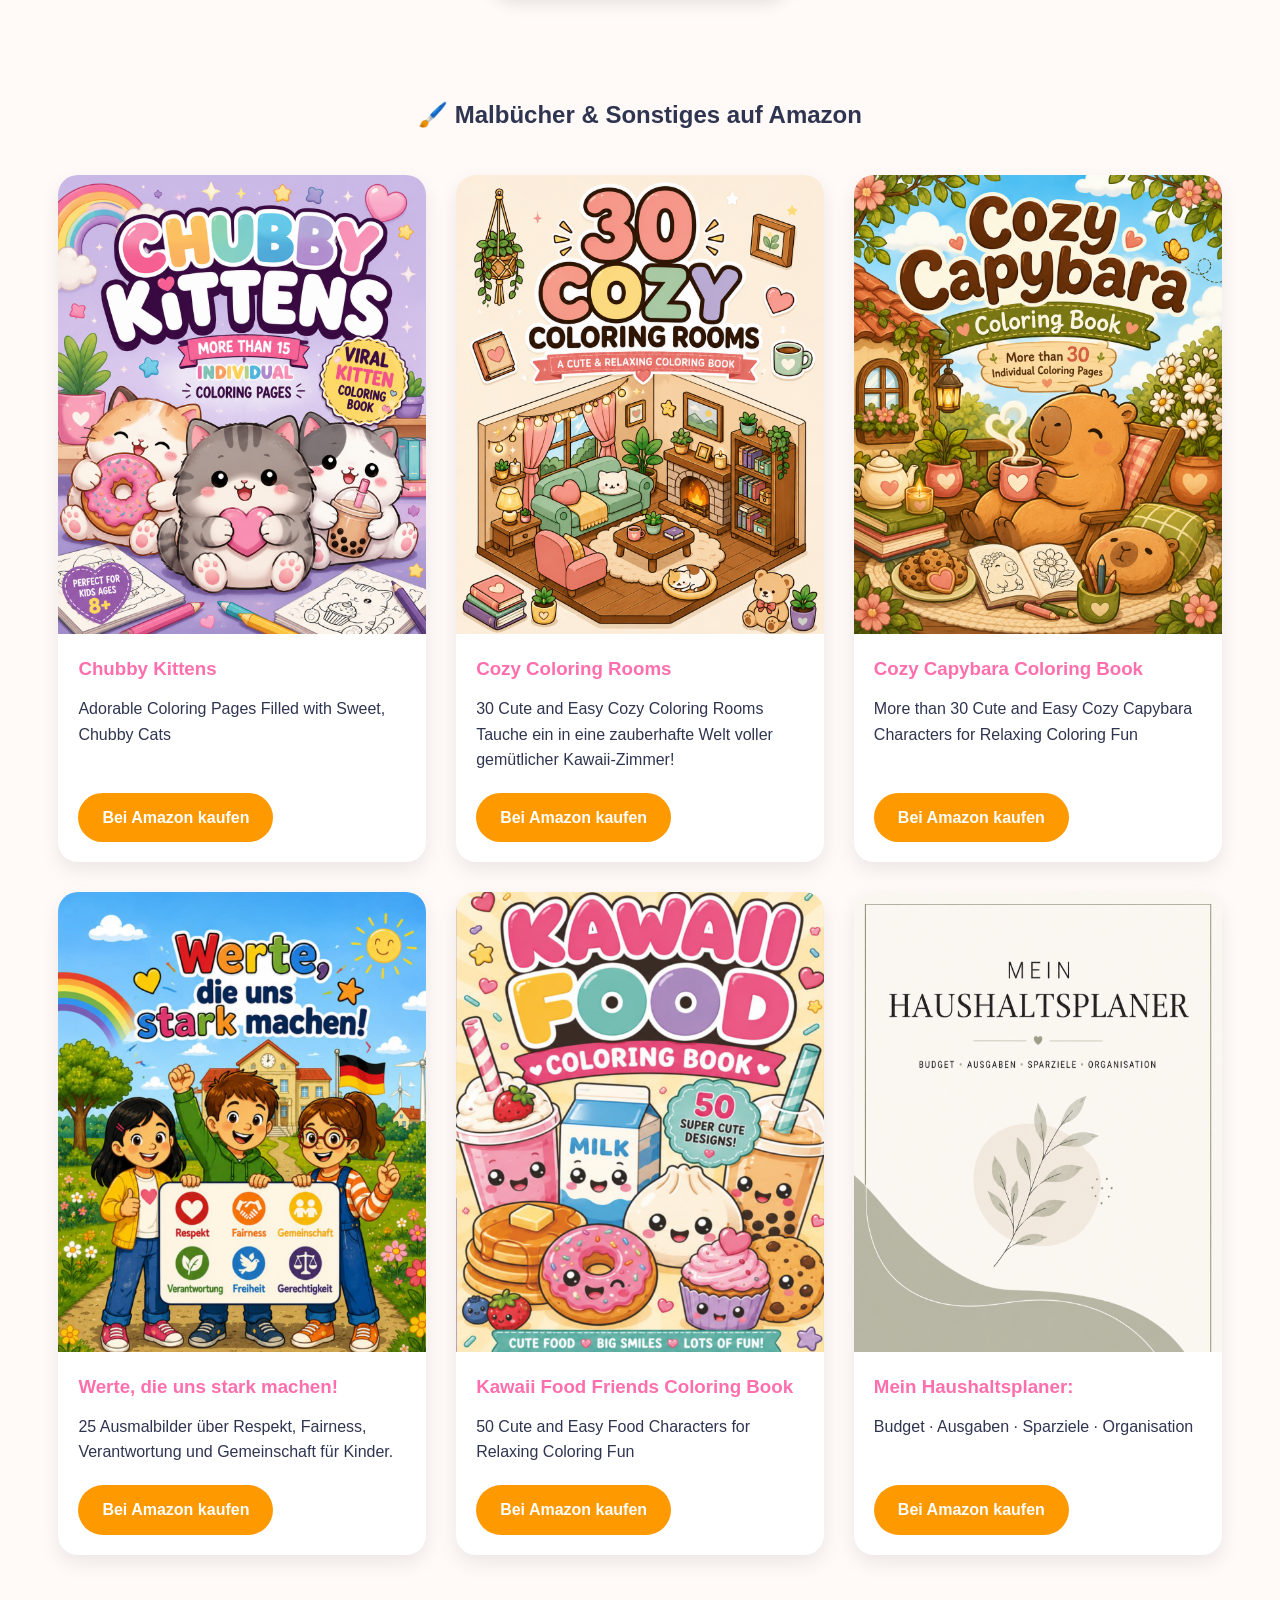
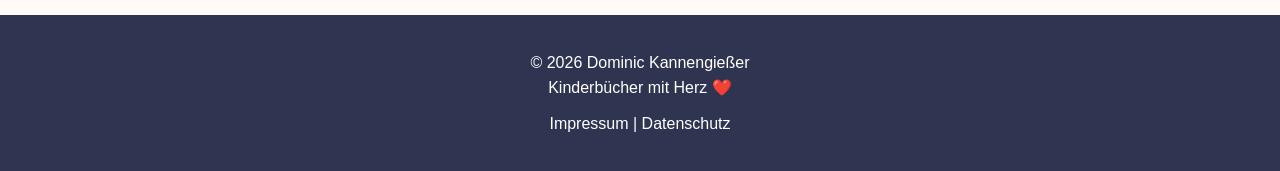
==== commit d7753fea: "Update index.html" ====
--- a/index.html
+++ b/index.html
@@ -321,7 +321,7 @@
                     Bei Amazon kaufen
                 </a>
 				<br>
-				<a class="btn" href="#" rel="noopener noreferrer">
+				<a class="btn" href="https://www.amazon.de/dp/B0HJ81NG7X" rel="noopener noreferrer">
     Leider keine Vorschau
 </a>
 
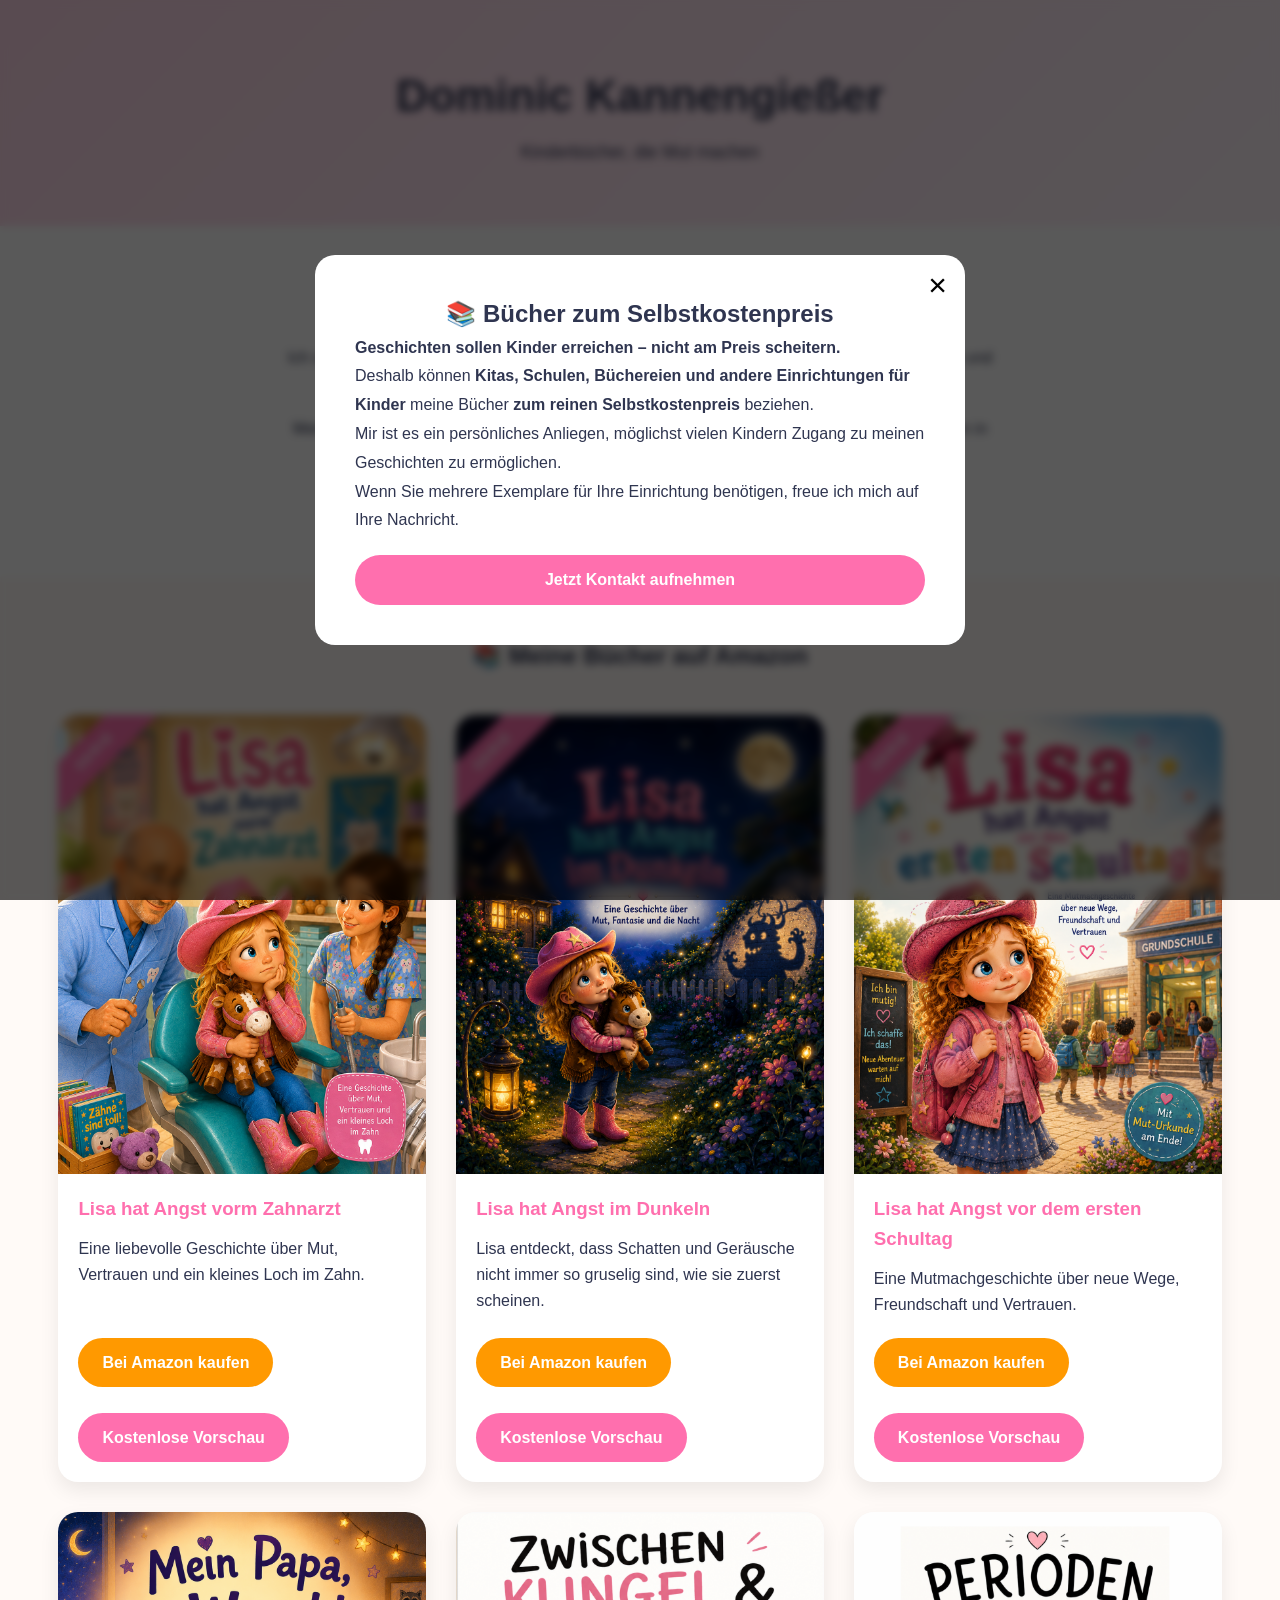
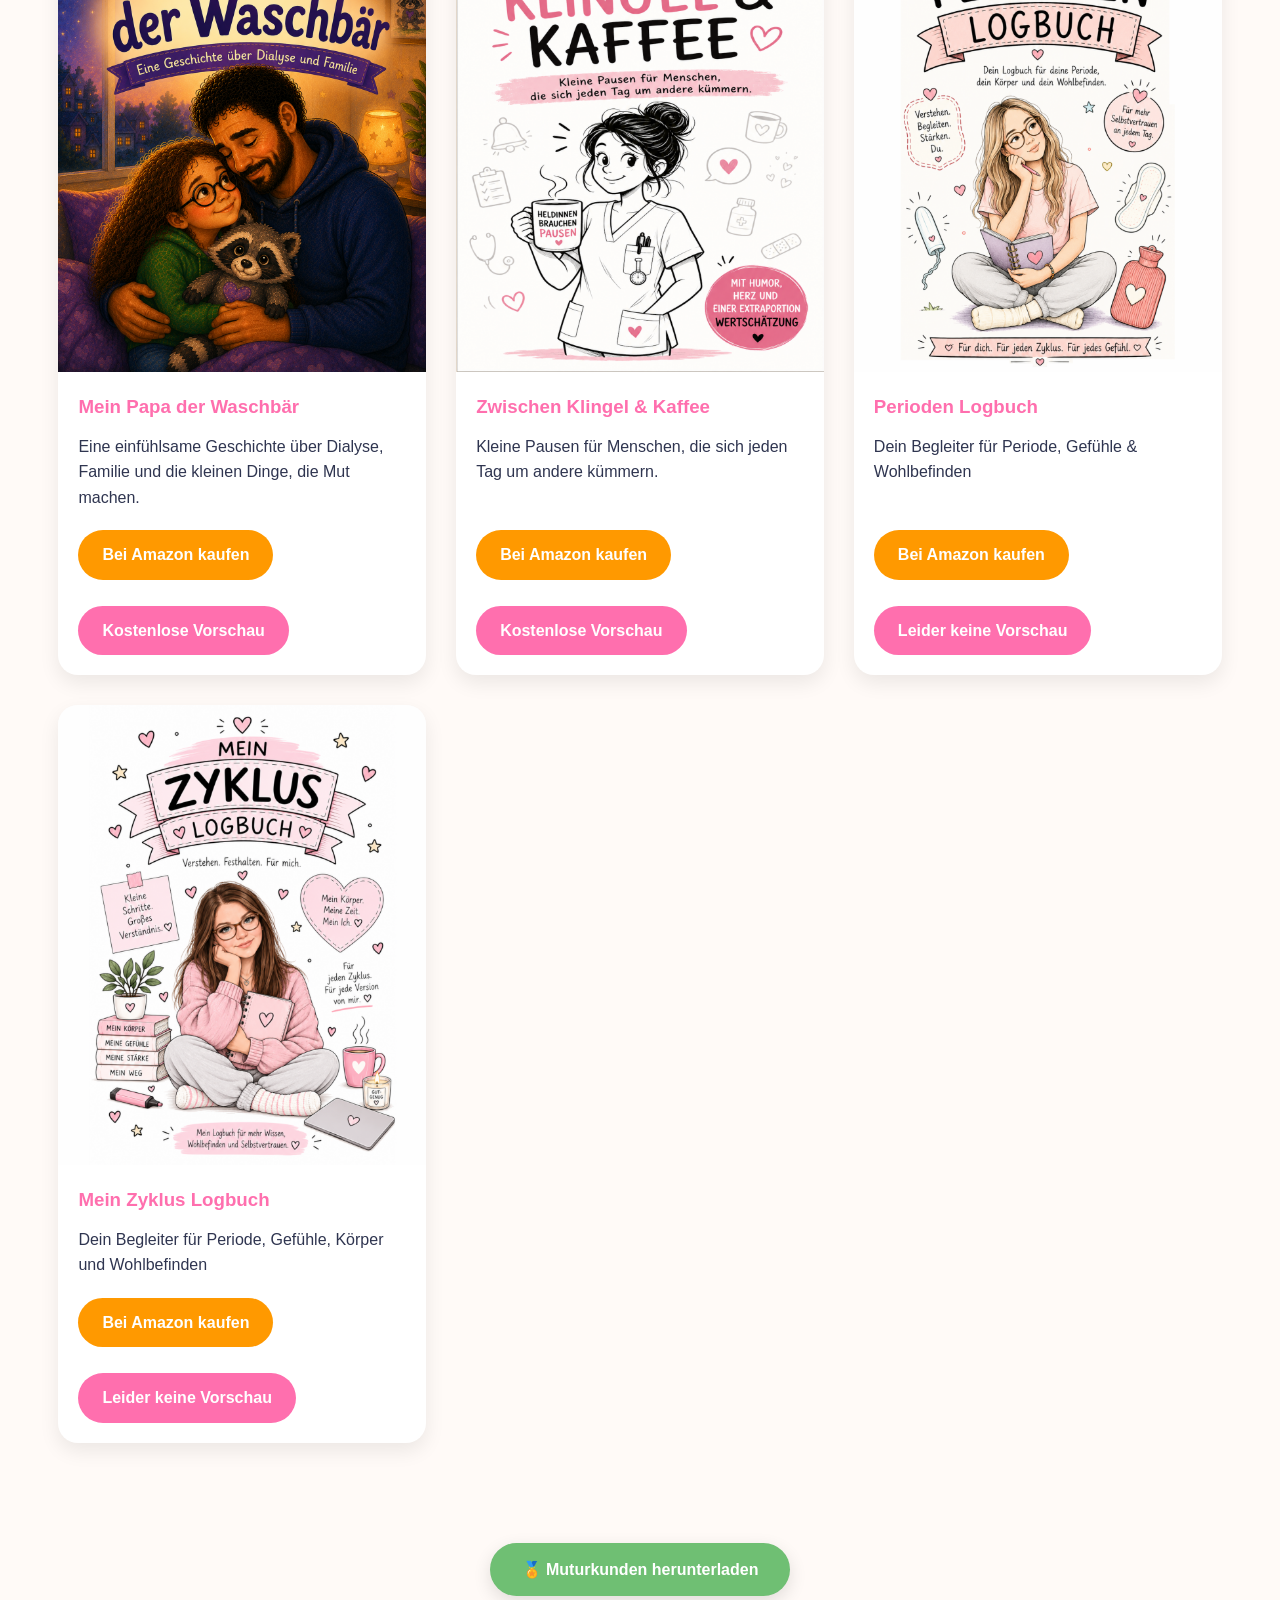
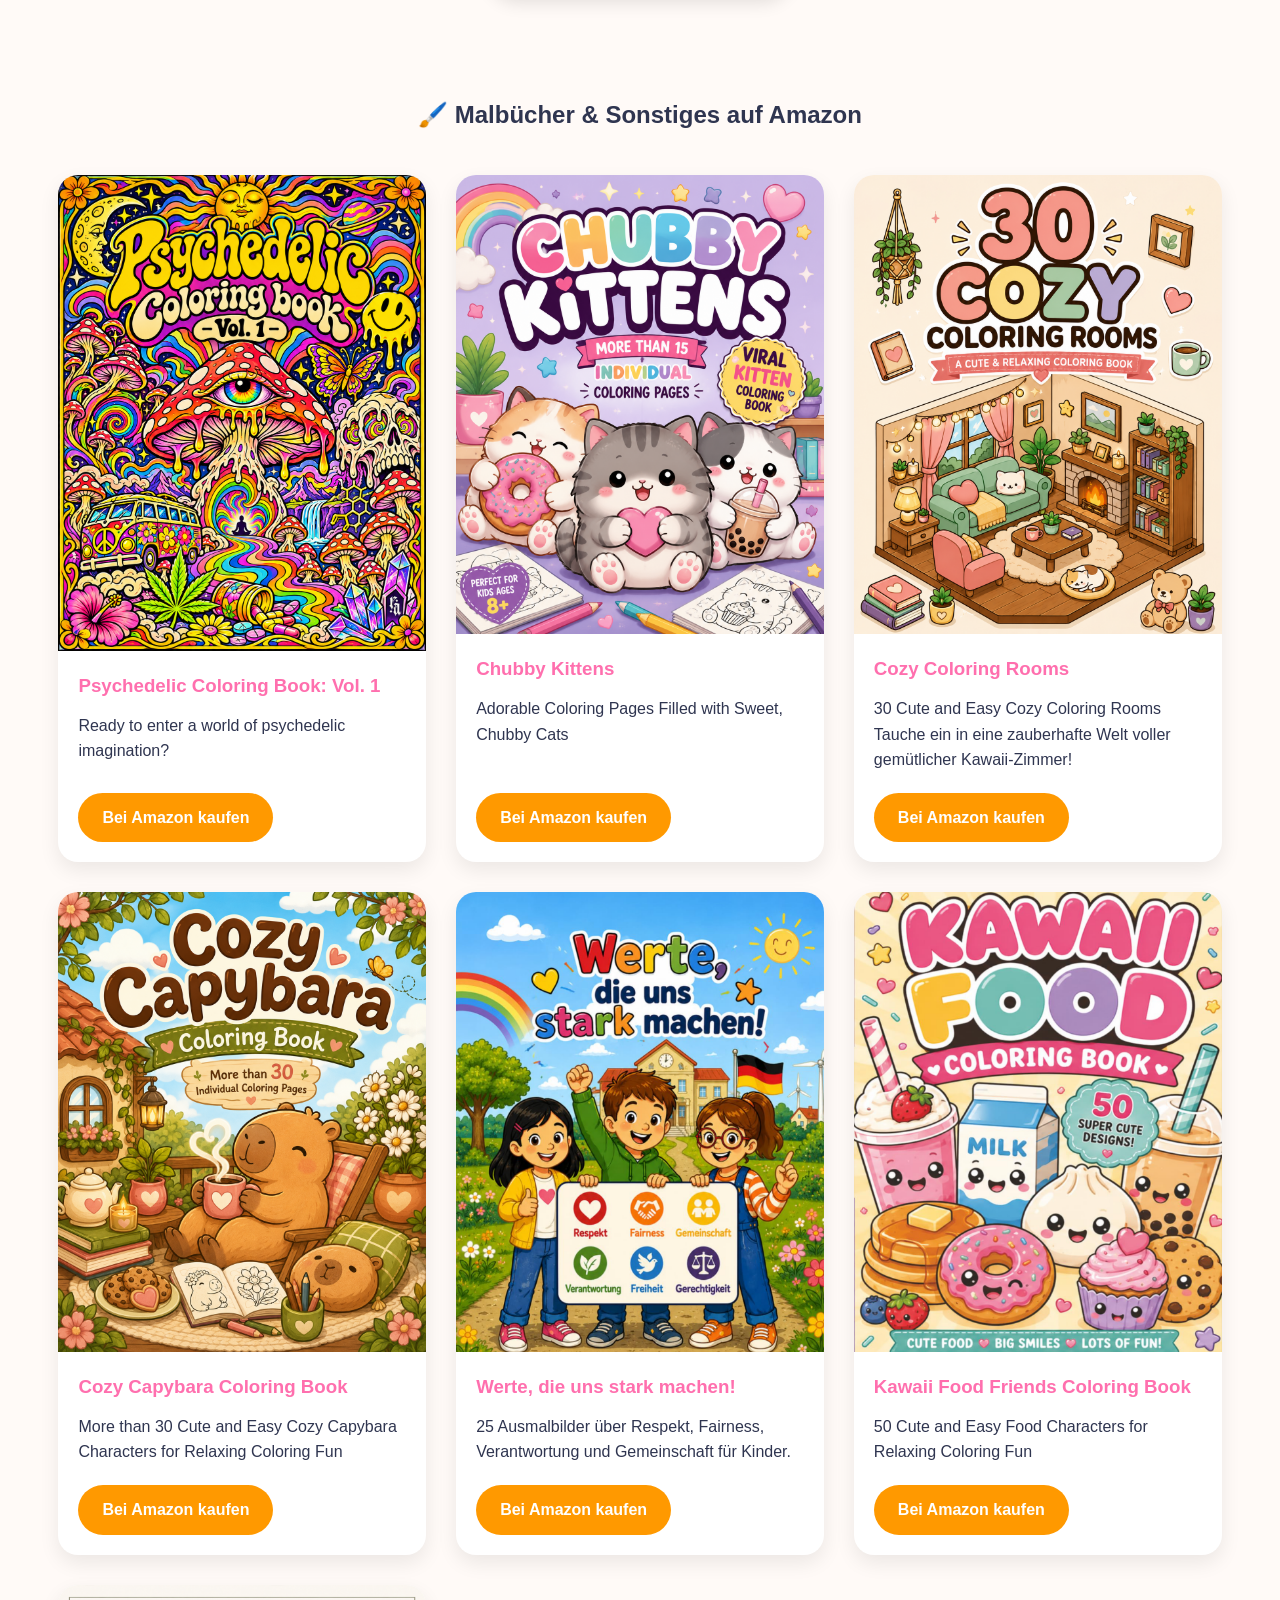
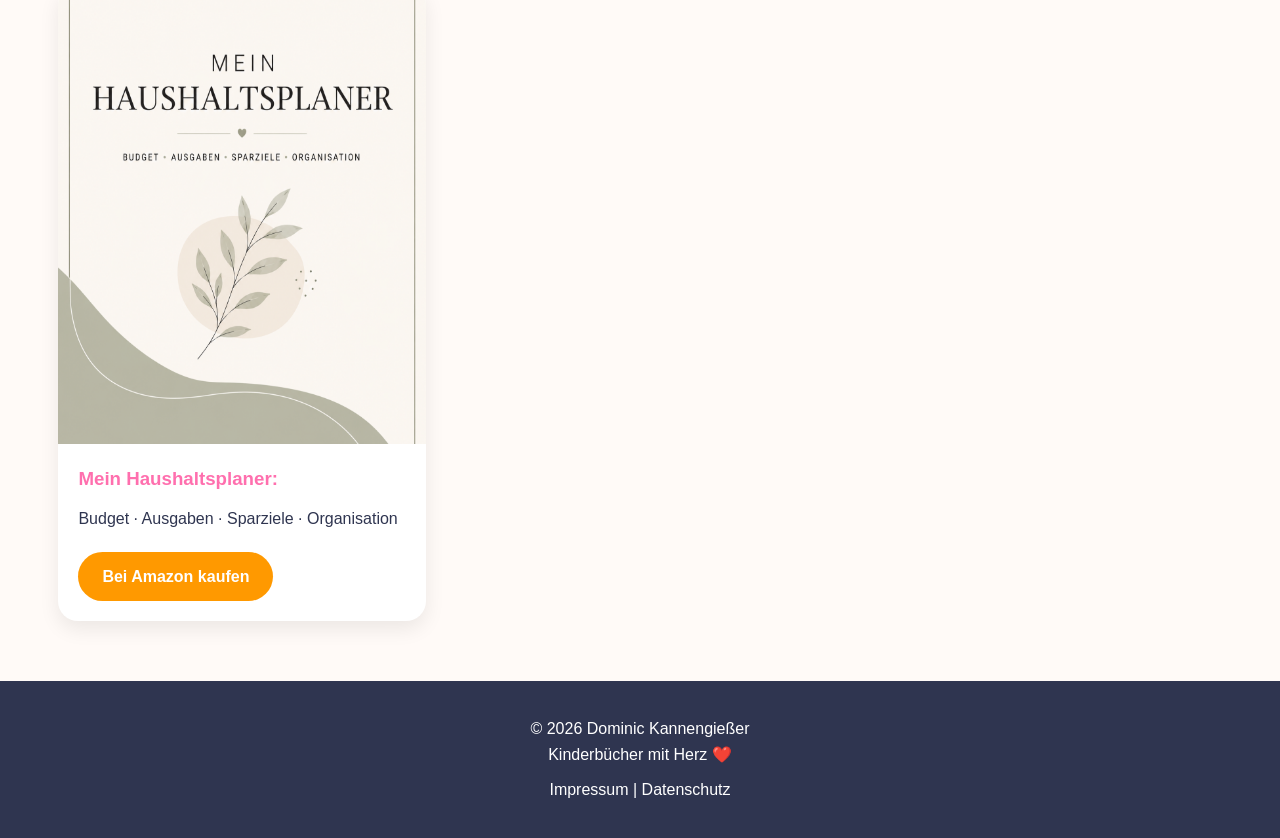
==== commit 4f5f71e9: "Update index.html" ====
--- a/index.html
+++ b/index.html
@@ -292,7 +292,7 @@
                     Dein Begleiter für Periode, Gefühle & Wohlbefinden
                 </p>
 
-                 <a class="btn-amazon" href="https://www.amazon.de/dp/B0HFDRWWQF" target="_blank" rel="noopener noreferrer">
+                 <a class="btn-amazon" href="https://amzn.to/4A8QbVB" target="_blank" rel="noopener noreferrer">
                     Bei Amazon kaufen
                 </a>
 				<br>
@@ -317,11 +317,11 @@
                     Dein Begleiter für Periode, Gefühle, Körper und Wohlbefinden
                 </p>
 
-                 <a class="btn-amazon" href="#" target="_blank" rel="noopener noreferrer">
+                 <a class="btn-amazon" href="https://amzn.to/4ya7LaJ" target="_blank" rel="noopener noreferrer">
                     Bei Amazon kaufen
                 </a>
 				<br>
-				<a class="btn" href="https://www.amazon.de/dp/B0HJ81NG7X" rel="noopener noreferrer">
+				<a class="btn" href="#" rel="noopener noreferrer">
     Leider keine Vorschau
 </a>
 
@@ -344,6 +344,28 @@
 
     <div class="book-grid">
 
+<div class="book-card">
+
+            <img src="img/trippy-cover.png"
+                 alt="Psychedelic Coloring Book: Vol. 1">
+
+            <div class="book-content">
+
+                <h3>Psychedelic Coloring Book: Vol. 1</h3>
+
+                <p>
+Ready to enter a world of psychedelic imagination?
+                </p>
+
+                <a class="btn-amazon" href="https://www.amazon.de/dp/B0HS3ZQMYT" target="_blank">
+                Bei Amazon kaufen
+                </a>
+
+            </div>
+
+		</div>
+
+		
 		<div class="book-card">
 
             <img src="img/chubby-kitten-cover.png"
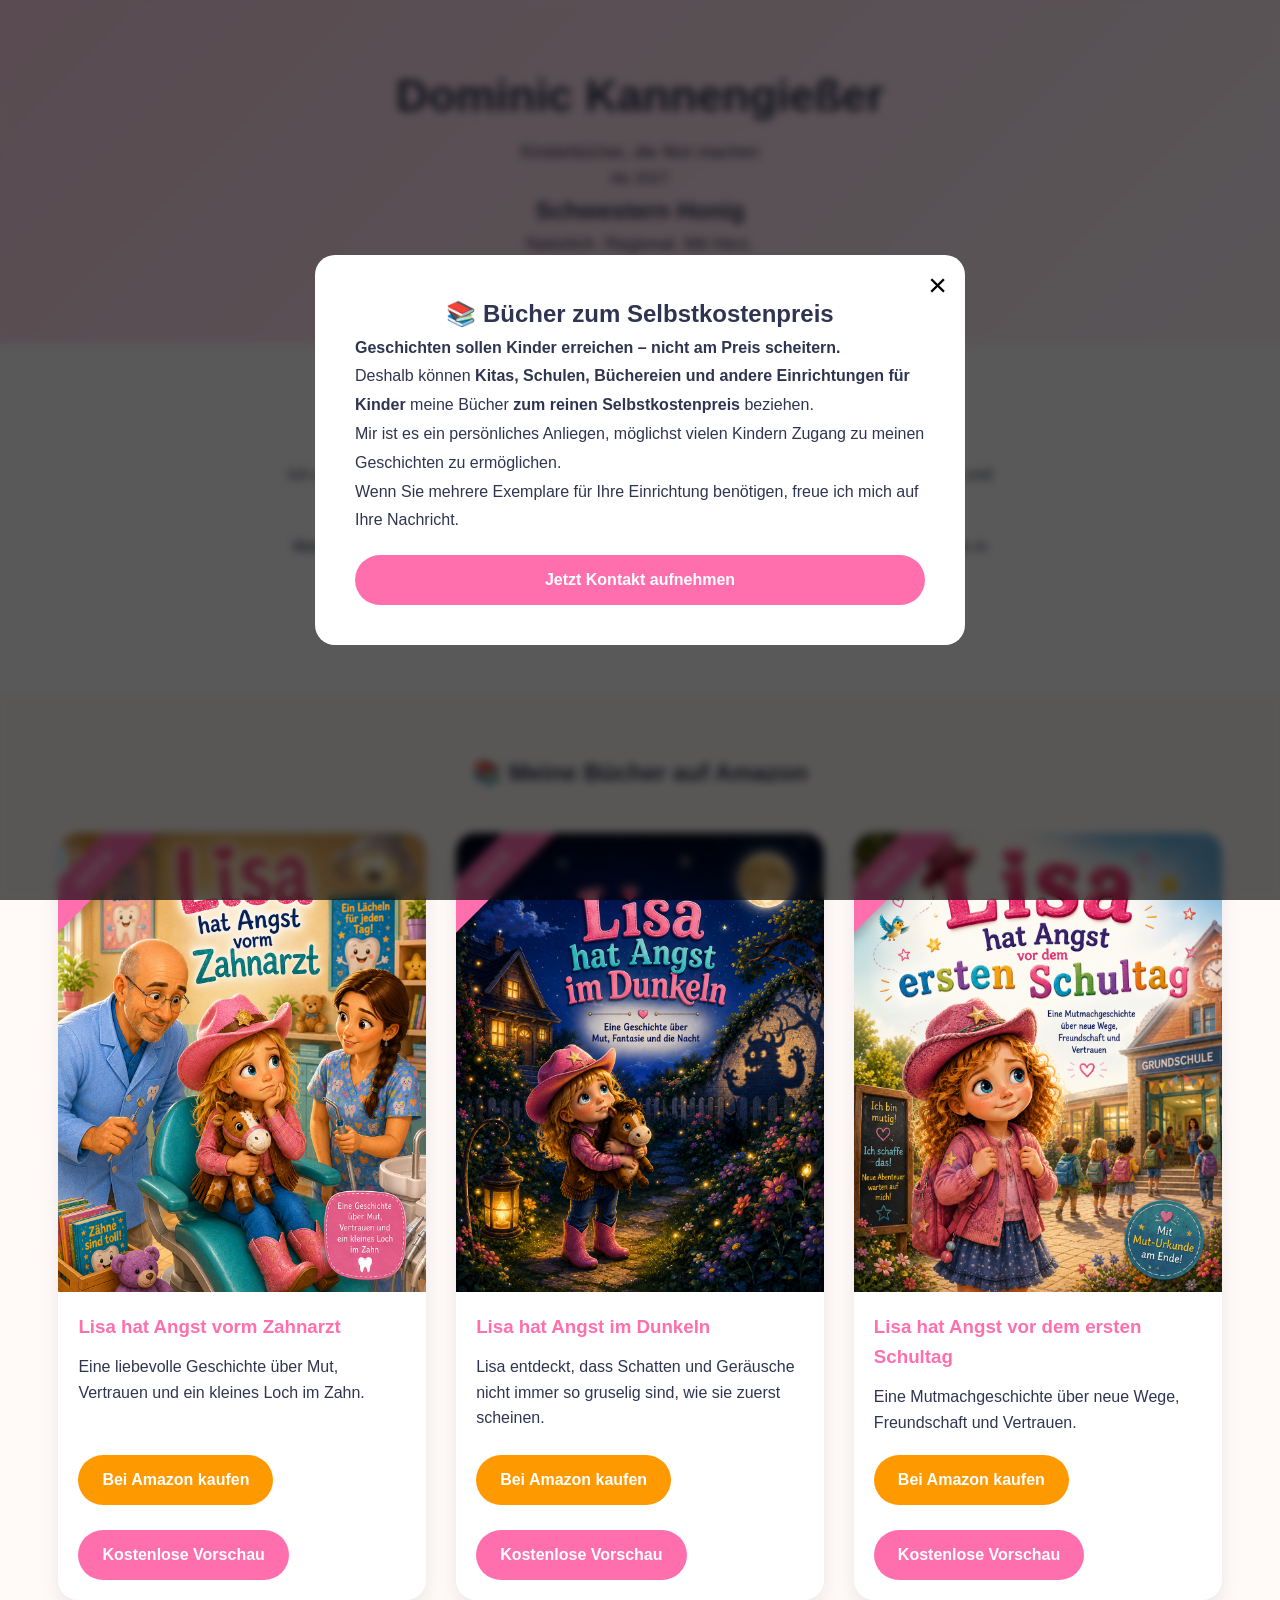
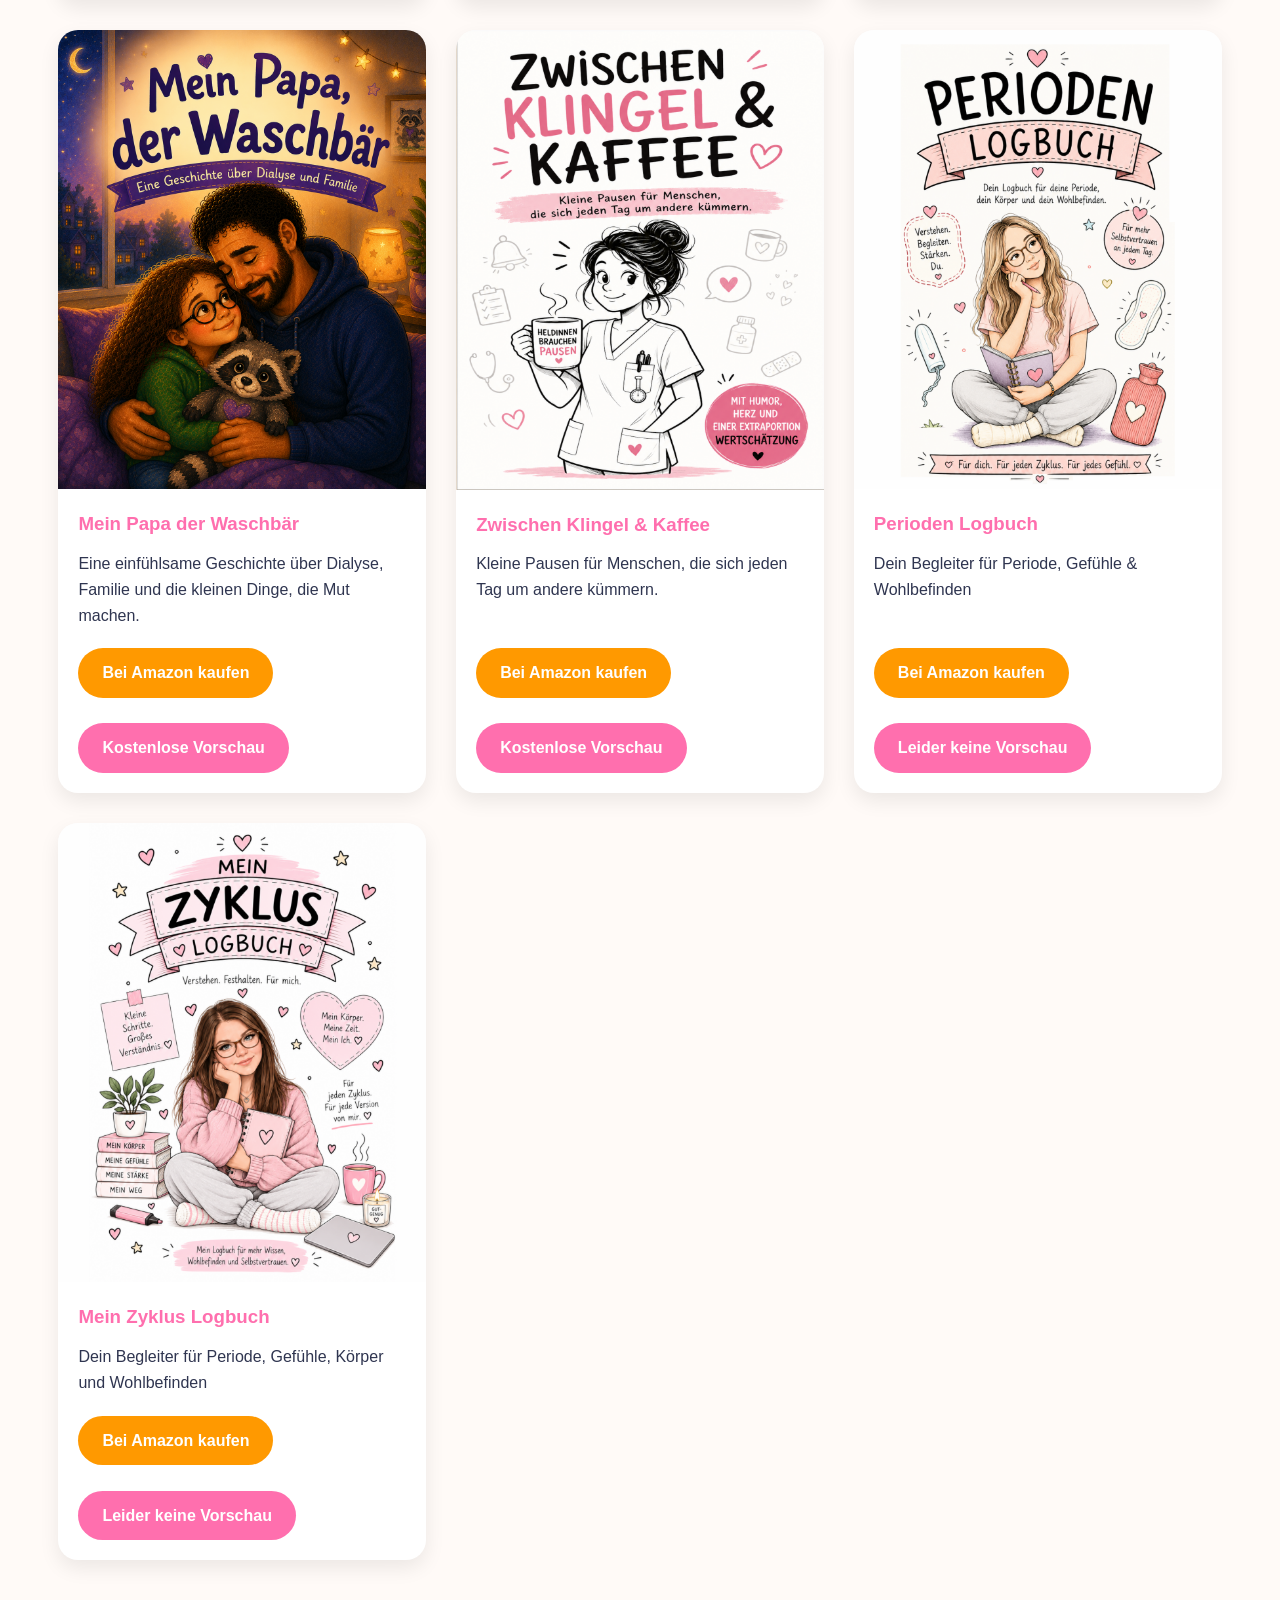
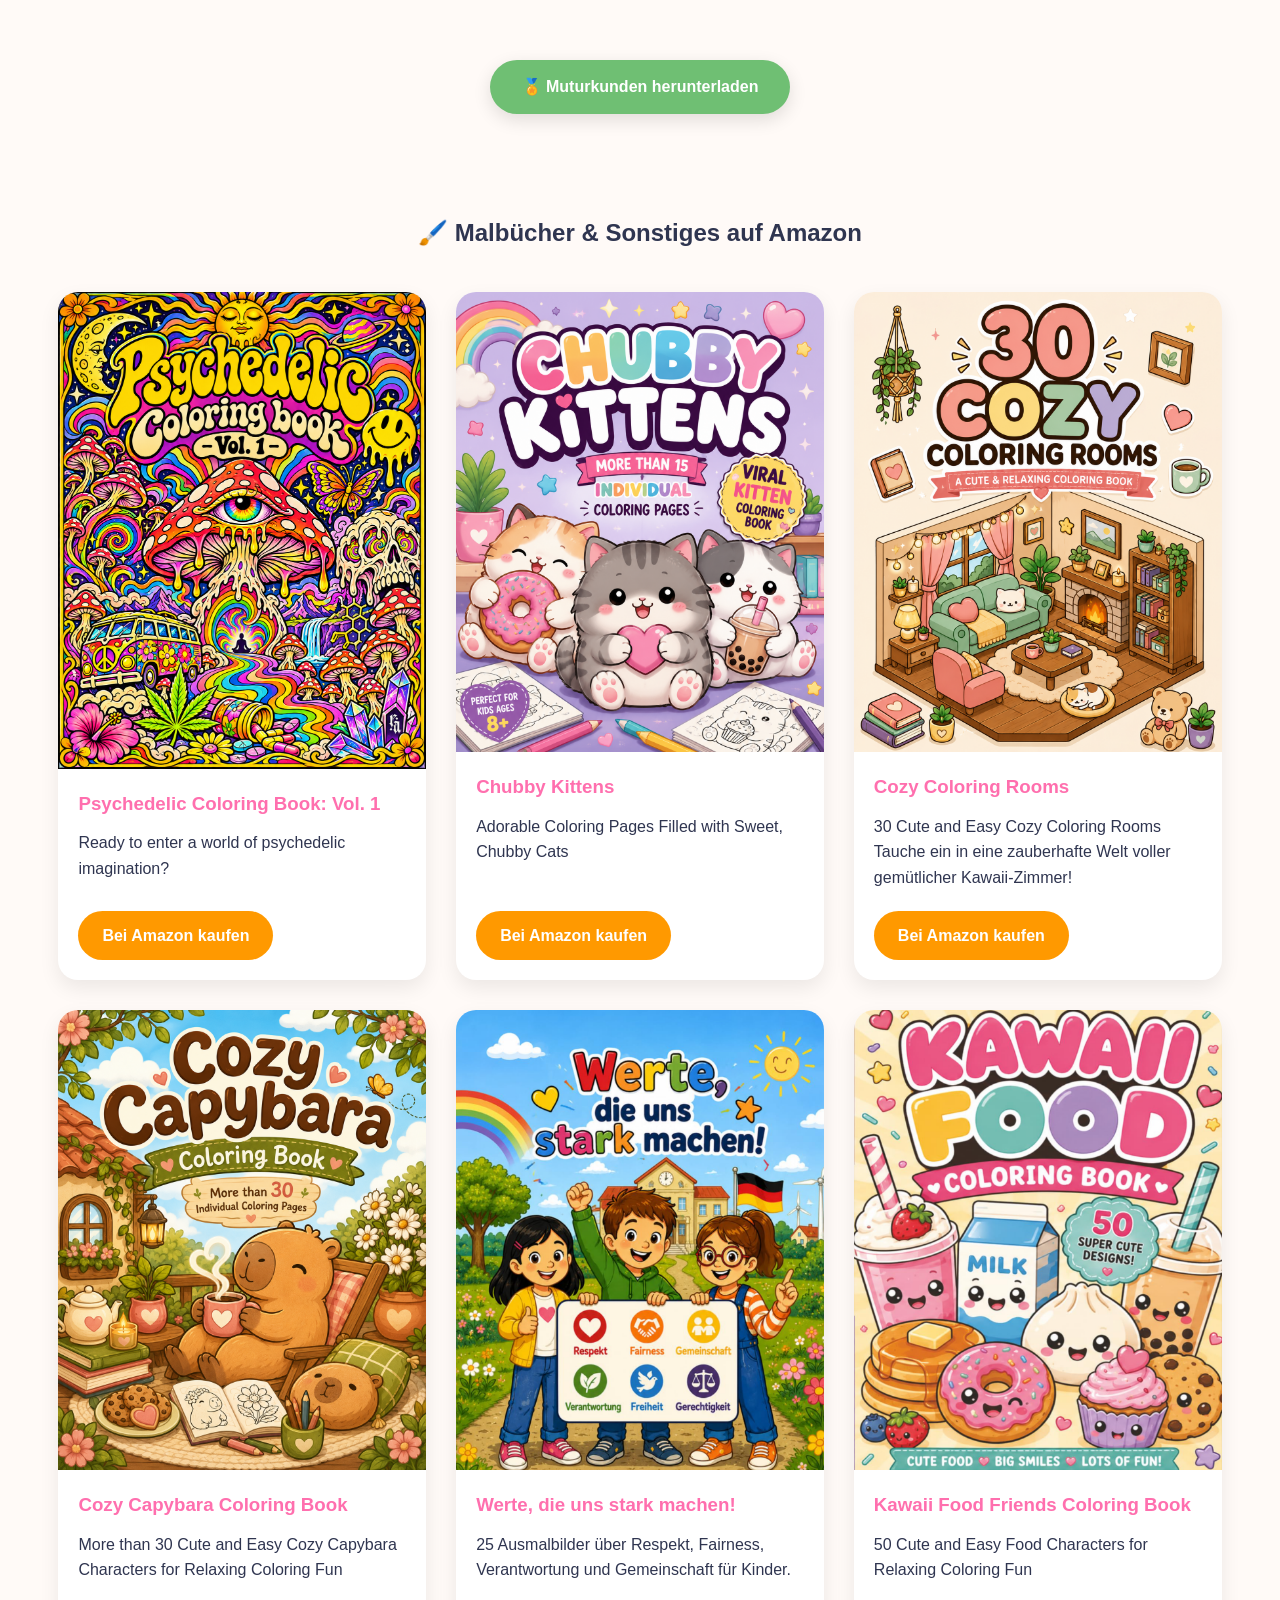
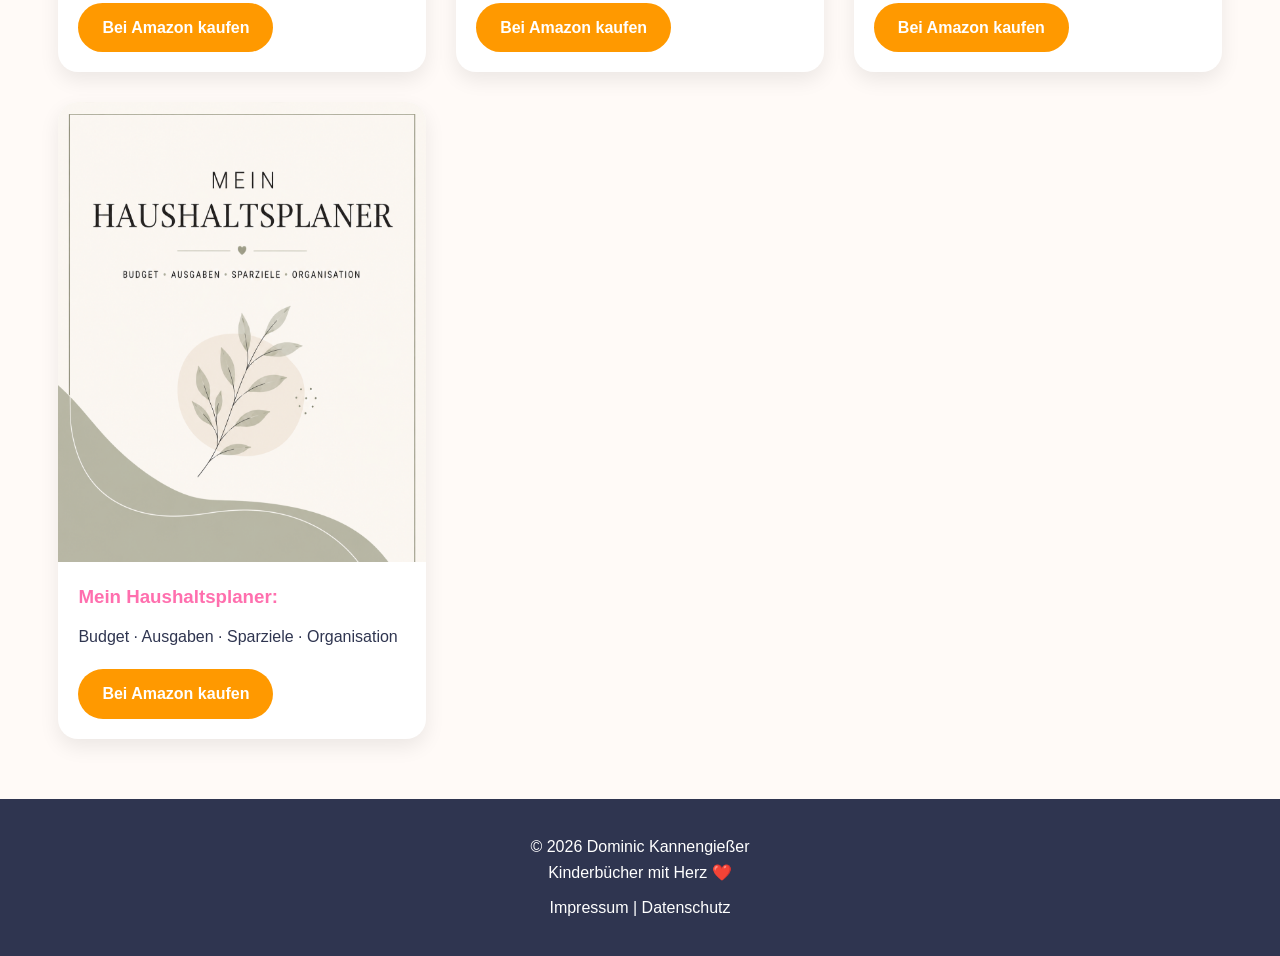
==== commit 471a4993: "Update index.html honey banner" ====
--- a/index.html
+++ b/index.html
@@ -71,19 +71,43 @@
 
 <body>
 
+
 <header>
-
     <div class="container">
 
         <h1>Dominic Kannengießer</h1>
 
         <p>Kinderbücher, die Mut machen</p>
 
-        
+    </div>
+
+    <!-- Honig-Banner oben rechts -->
+    <div class="honey-banner">
+
+        <div class="honey-banner__content">
+
+            <span class="honey-banner__eyebrow">
+                Ab 2027
+            </span>
+
+            <h2 class="honey-banner__title">
+                Schwestern Honig
+            </h2>
+
+            <p class="honey-banner__subtitle">
+                Natürlich. Regional. Mit Herz.
+            </p>
+
+        </div>
+
+        <div class="honey-banner__decoration" aria-hidden="true">
+            🐝 🍯 🌼
+        </div>
 
     </div>
 
 </header>
+
 <section class="about">
 
     <div class="container">
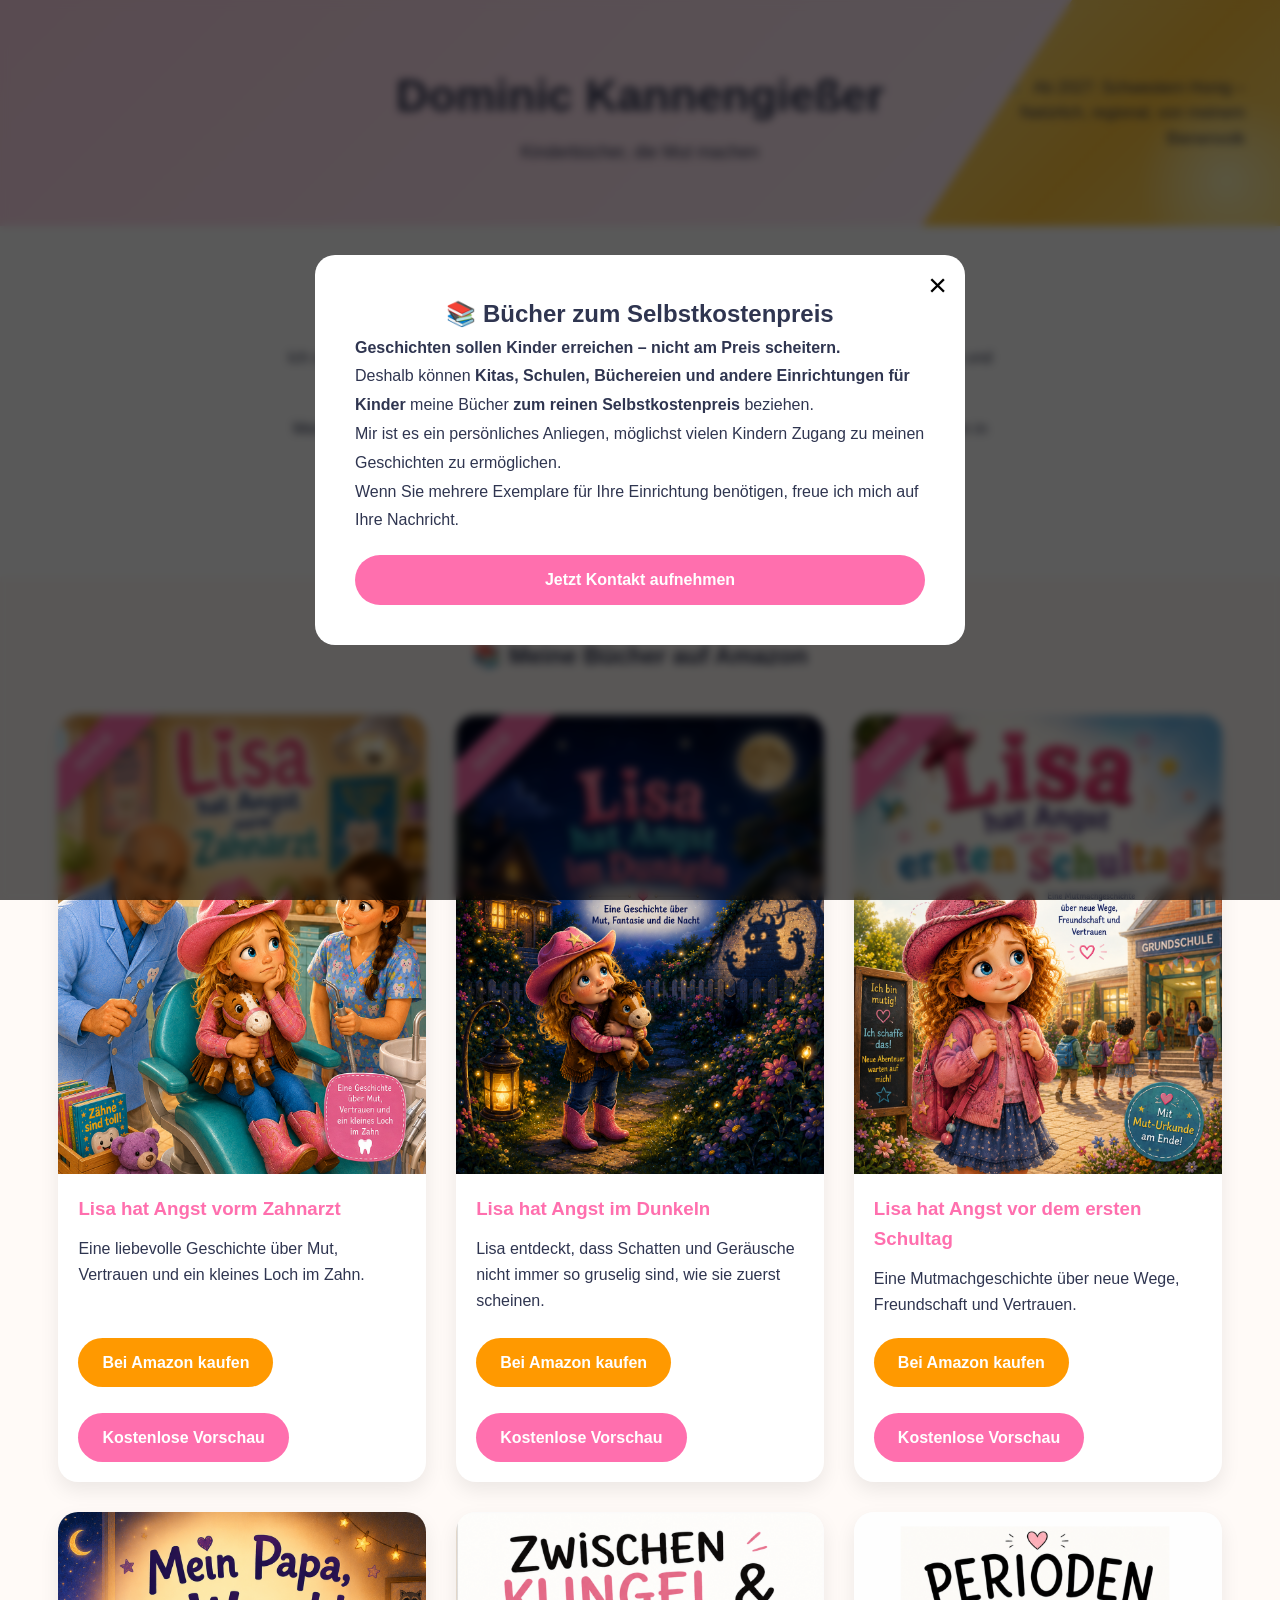
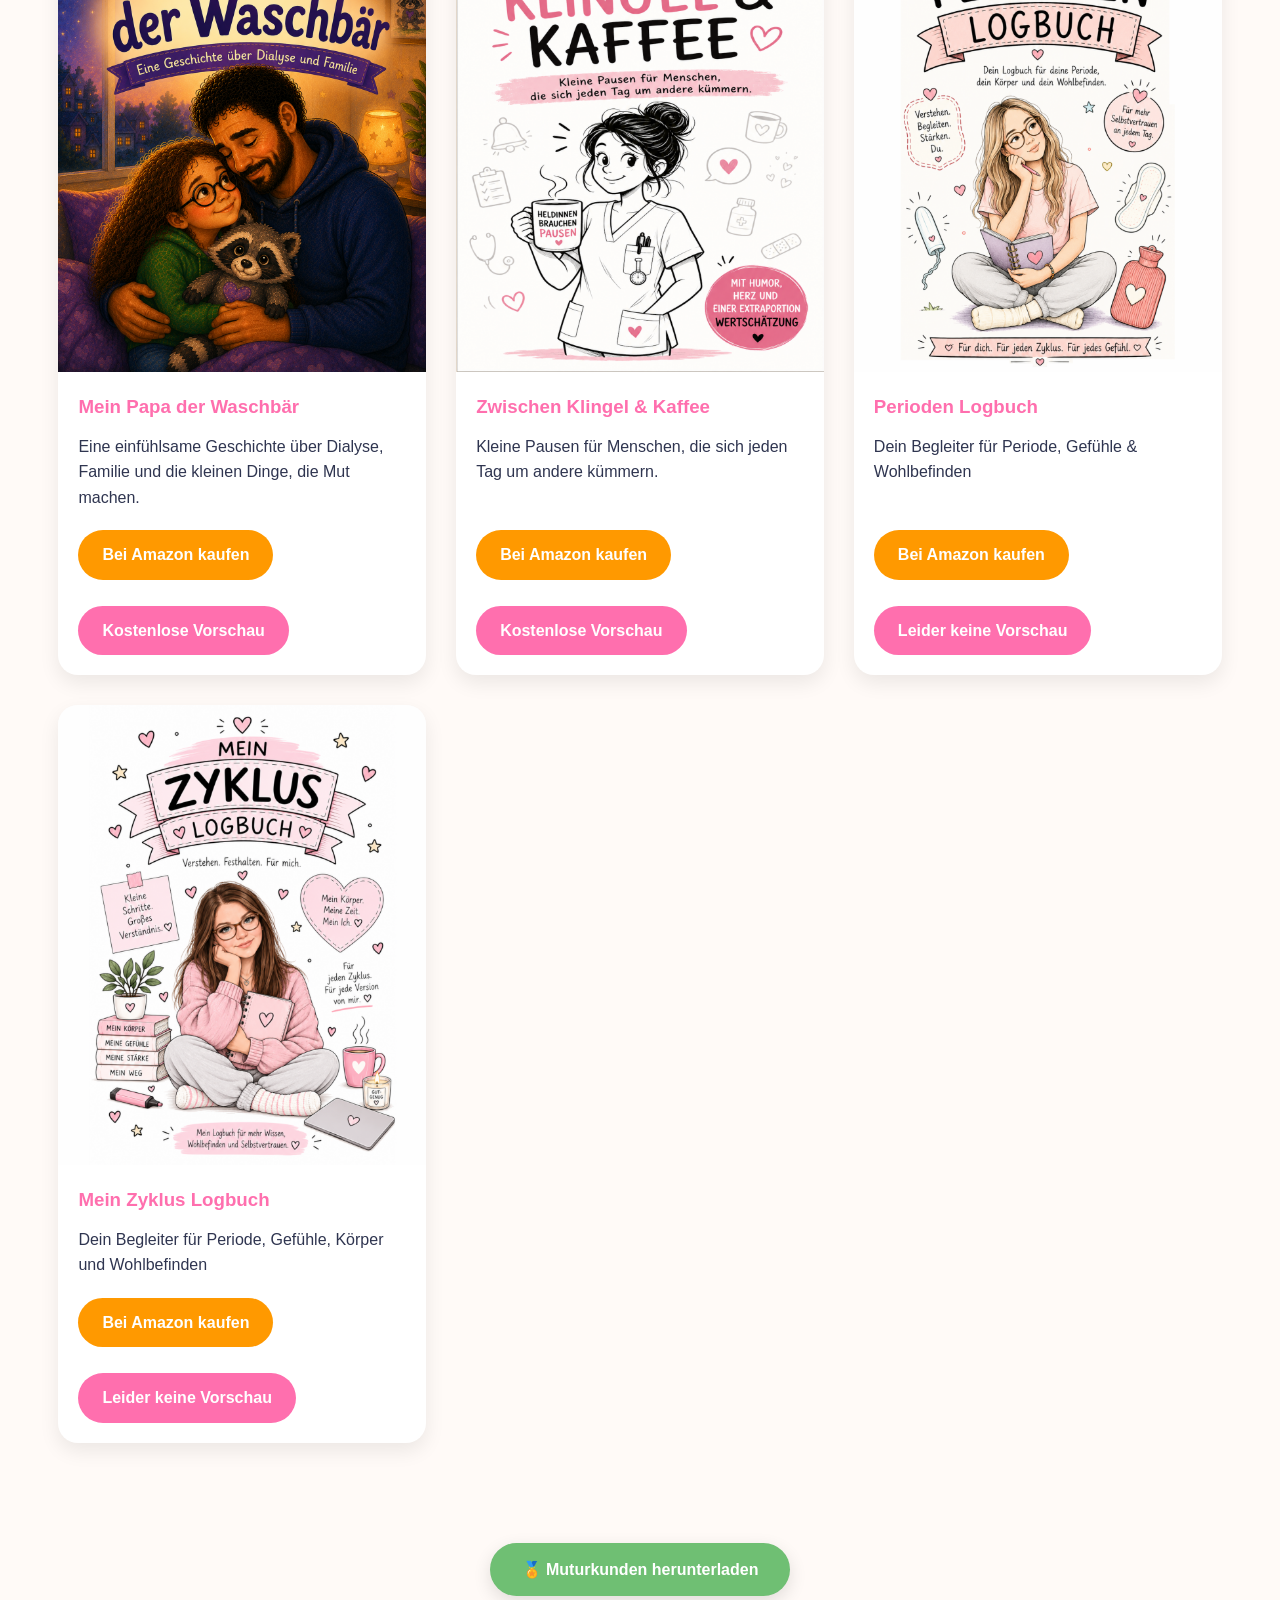
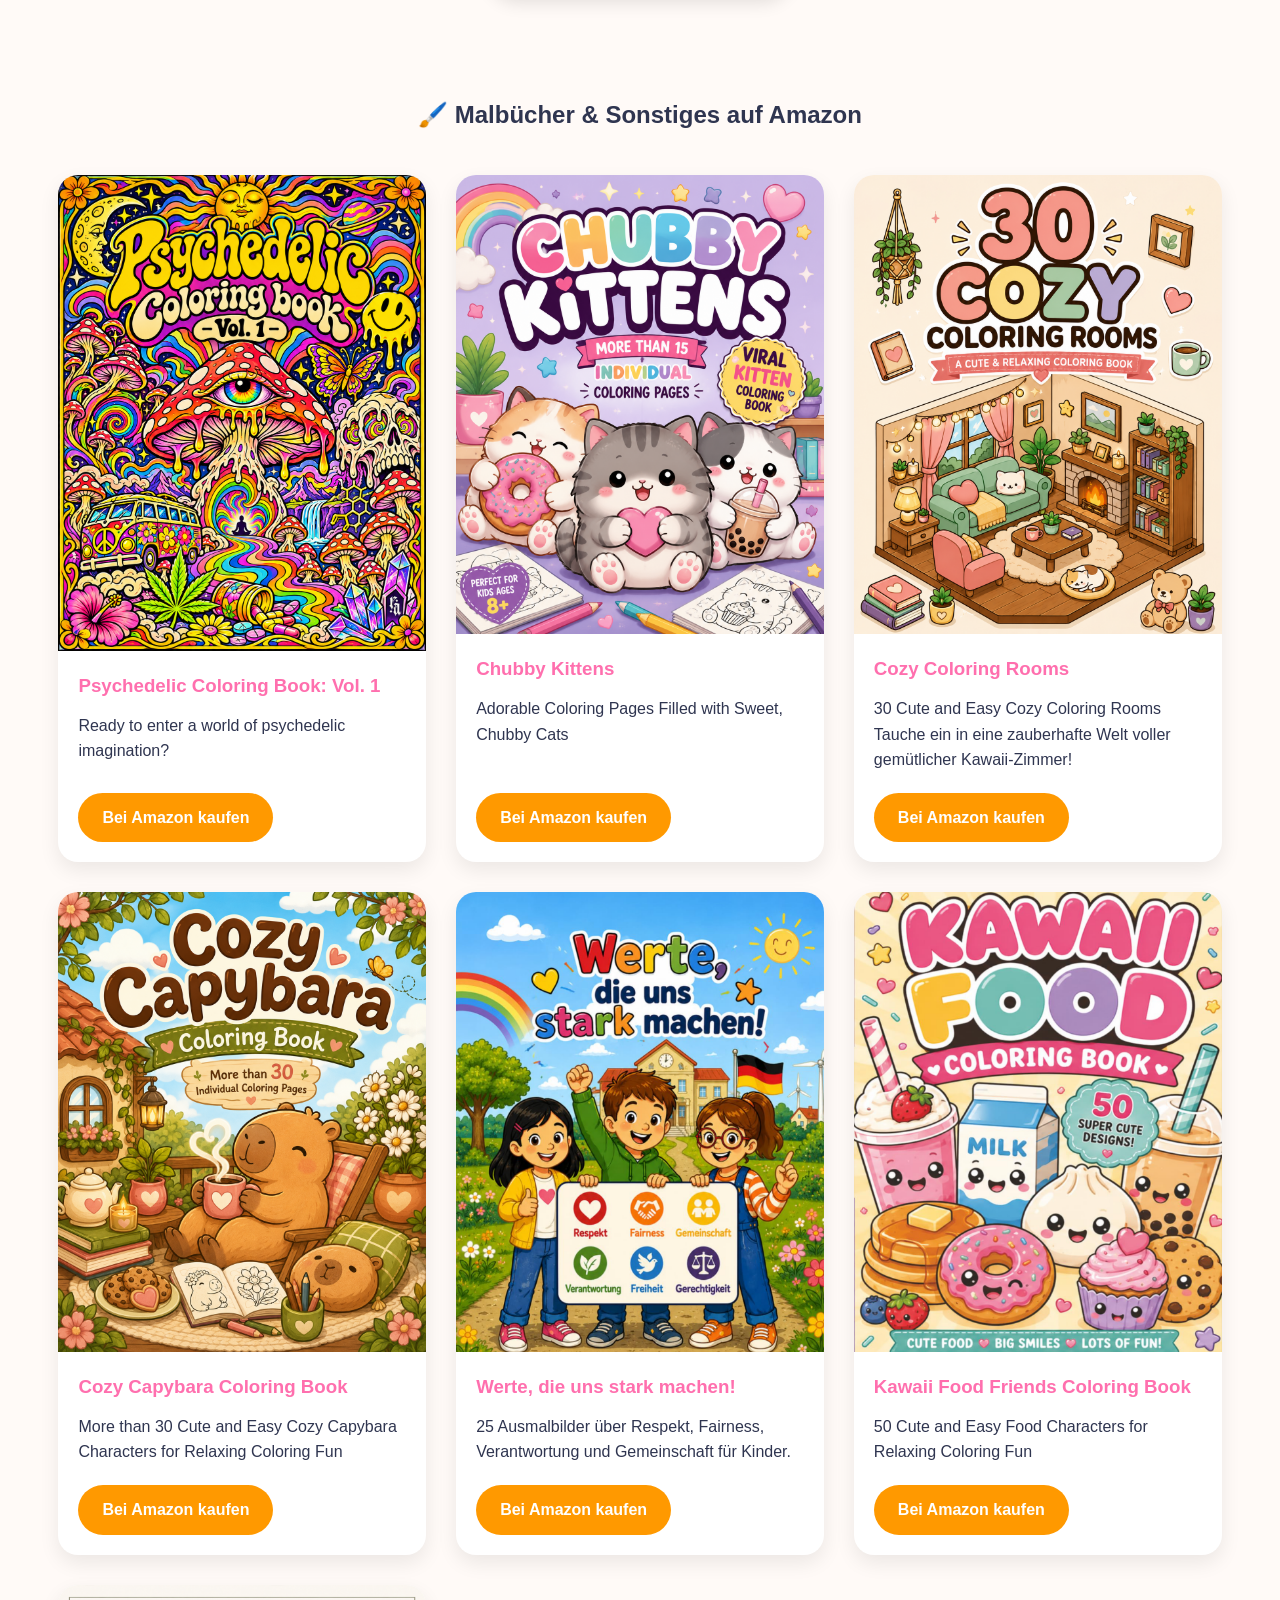
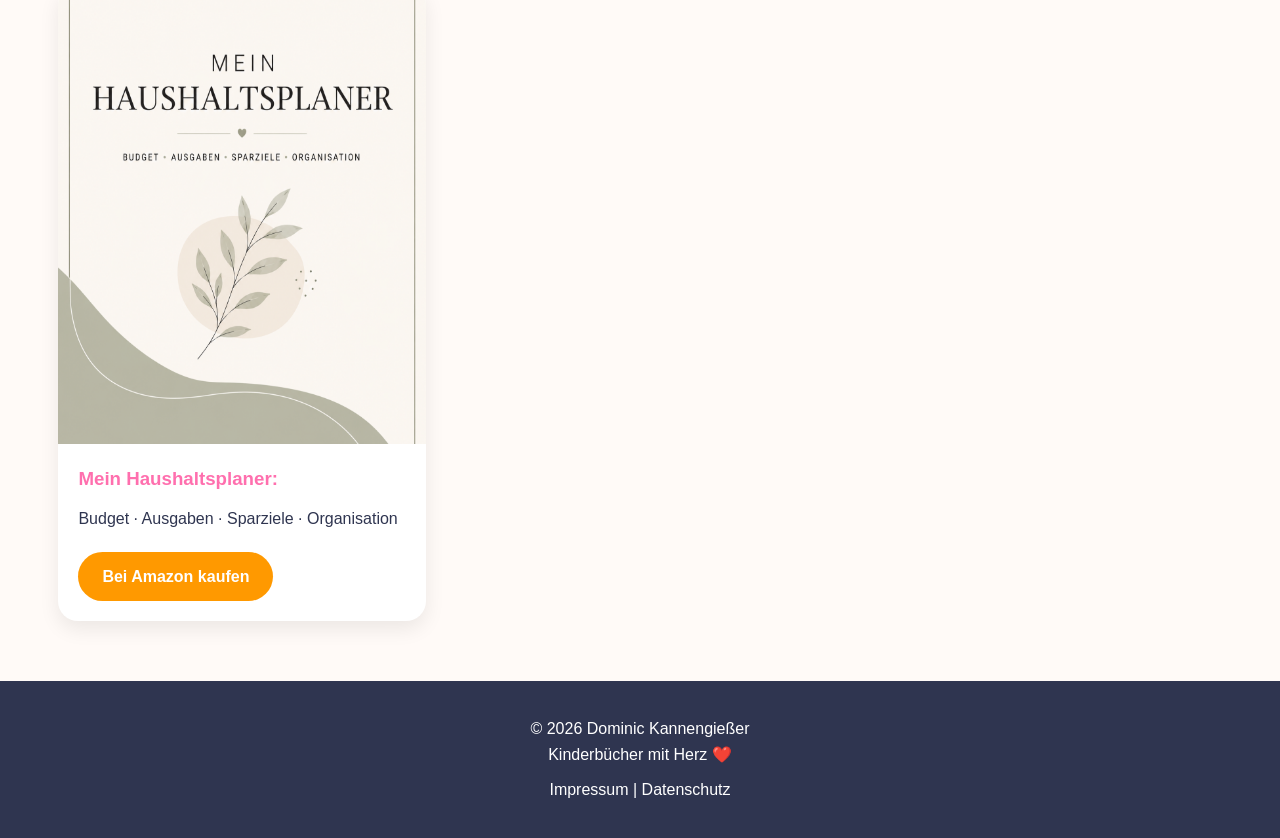
==== commit 77b6659c: "Update index.html" ====
--- a/index.html
+++ b/index.html
@@ -82,27 +82,14 @@
     </div>
 
     <!-- Honig-Banner oben rechts -->
-    <div class="honey-banner">
-
-        <div class="honey-banner__content">
-
-            <span class="honey-banner__eyebrow">
-                Ab 2027
-            </span>
-
-            <h2 class="honey-banner__title">
-                Schwestern Honig
-            </h2>
-
-            <p class="honey-banner__subtitle">
-                Natürlich. Regional. Mit Herz.
-            </p>
-
-        </div>
-
-        <div class="honey-banner__decoration" aria-hidden="true">
-            🐝 🍯 🌼
-        </div>
+    
+<div class="honey-banner">
+    <img
+        src="img/banner-honig.png"
+        alt="Ab 2027: Schwestern Honig – Natürlich, regional, von meinem Bienenvolk"
+    >
+</div>
+
 
     </div>
 
--- a/style.css
+++ b/style.css
@@ -278,3 +278,165 @@
 text-align:center;
 
 }
+
+/* ============================= */
+/* SCHWESTERN HONIG - HEADER    */
+/* ============================= */
+
+header {
+    position: relative;
+    overflow: hidden;
+}
+
+/* Banner oben rechts */
+.honey-banner {
+    position: absolute;
+    top: 0;
+    right: 0;
+    bottom: 0;
+
+    width: clamp(320px, 28vw, 460px);
+
+    display: flex;
+    align-items: center;
+    justify-content: flex-end;
+
+    padding: 25px 35px 25px 80px;
+
+    background:
+        radial-gradient(circle at 85% 80%, #fff4b8 0%, transparent 25%),
+        linear-gradient(135deg, #ffe58a, #ffc43d 55%, #ffdf75);
+
+    clip-path: polygon(42% 0, 100% 0, 100% 100%, 0 100%);
+
+    text-align: right;
+    z-index: 2;
+}
+
+/* Text im Banner */
+.honey-banner__content {
+    position: relative;
+    z-index: 2;
+    max-width: 280px;
+}
+
+/* Ab 2027 */
+.honey-banner__eyebrow {
+    display: block;
+
+    font-size: 1.2rem;
+    font-weight: 800;
+    color: #70400d;
+
+    margin-bottom: 4px;
+}
+
+/* Schwestern Honig */
+.honey-banner__title {
+    font-size: clamp(1.8rem, 2.5vw, 2.8rem);
+    line-height: 1.05;
+    font-weight: 900;
+
+    color: #68370b;
+    text-shadow: 0 2px 0 rgba(255,255,255,.35);
+
+    margin: 0;
+}
+
+/* Kleiner Untertitel */
+.honey-banner__subtitle {
+    font-size: .85rem;
+    font-weight: 600;
+    color: #70400d;
+
+    margin-top: 10px;
+}
+
+/* Dekoration */
+.honey-banner__decoration {
+    position: absolute;
+    right: 18px;
+    bottom: 12px;
+
+    font-size: 2rem;
+    letter-spacing: 5px;
+
+    z-index: 1;
+    opacity: .95;
+}
+
+/* Header-Text über dem Hintergrund halten */
+header .container {
+    position: relative;
+    z-index: 1;
+}
+
+/* ============================= */
+/* MOBILE                       */
+/* ============================= */
+
+@media (max-width: 768px) {
+
+    header {
+        padding: 35px 18px 25px;
+    }
+
+    header h1 {
+        font-size: 2.1rem;
+    }
+
+    .honey-banner {
+        position: relative;
+        top: auto;
+        right: auto;
+        bottom: auto;
+
+        width: 100%;
+        min-height: 145px;
+
+        margin: 28px auto 0;
+        padding: 25px 20px;
+
+        clip-path: none;
+        border-radius: 18px;
+
+        justify-content: center;
+        text-align: center;
+    }
+
+    .honey-banner__content {
+        max-width: 100%;
+    }
+
+    .honey-banner__title {
+        font-size: 2rem;
+    }
+
+    .honey-banner__decoration {
+        right: 10px;
+        bottom: 5px;
+        font-size: 1.5rem;
+    }
+}
+
+/* Sehr kleine Smartphones */
+@media (max-width: 420px) {
+
+    .honey-banner {
+        min-height: 130px;
+        padding: 20px 12px;
+    }
+
+    .honey-banner__title {
+        font-size: 1.7rem;
+    }
+
+    .honey-banner__eyebrow {
+        font-size: 1rem;
+    }
+
+    .honey-banner__subtitle {
+        font-size: .75rem;
+    }
+}
+
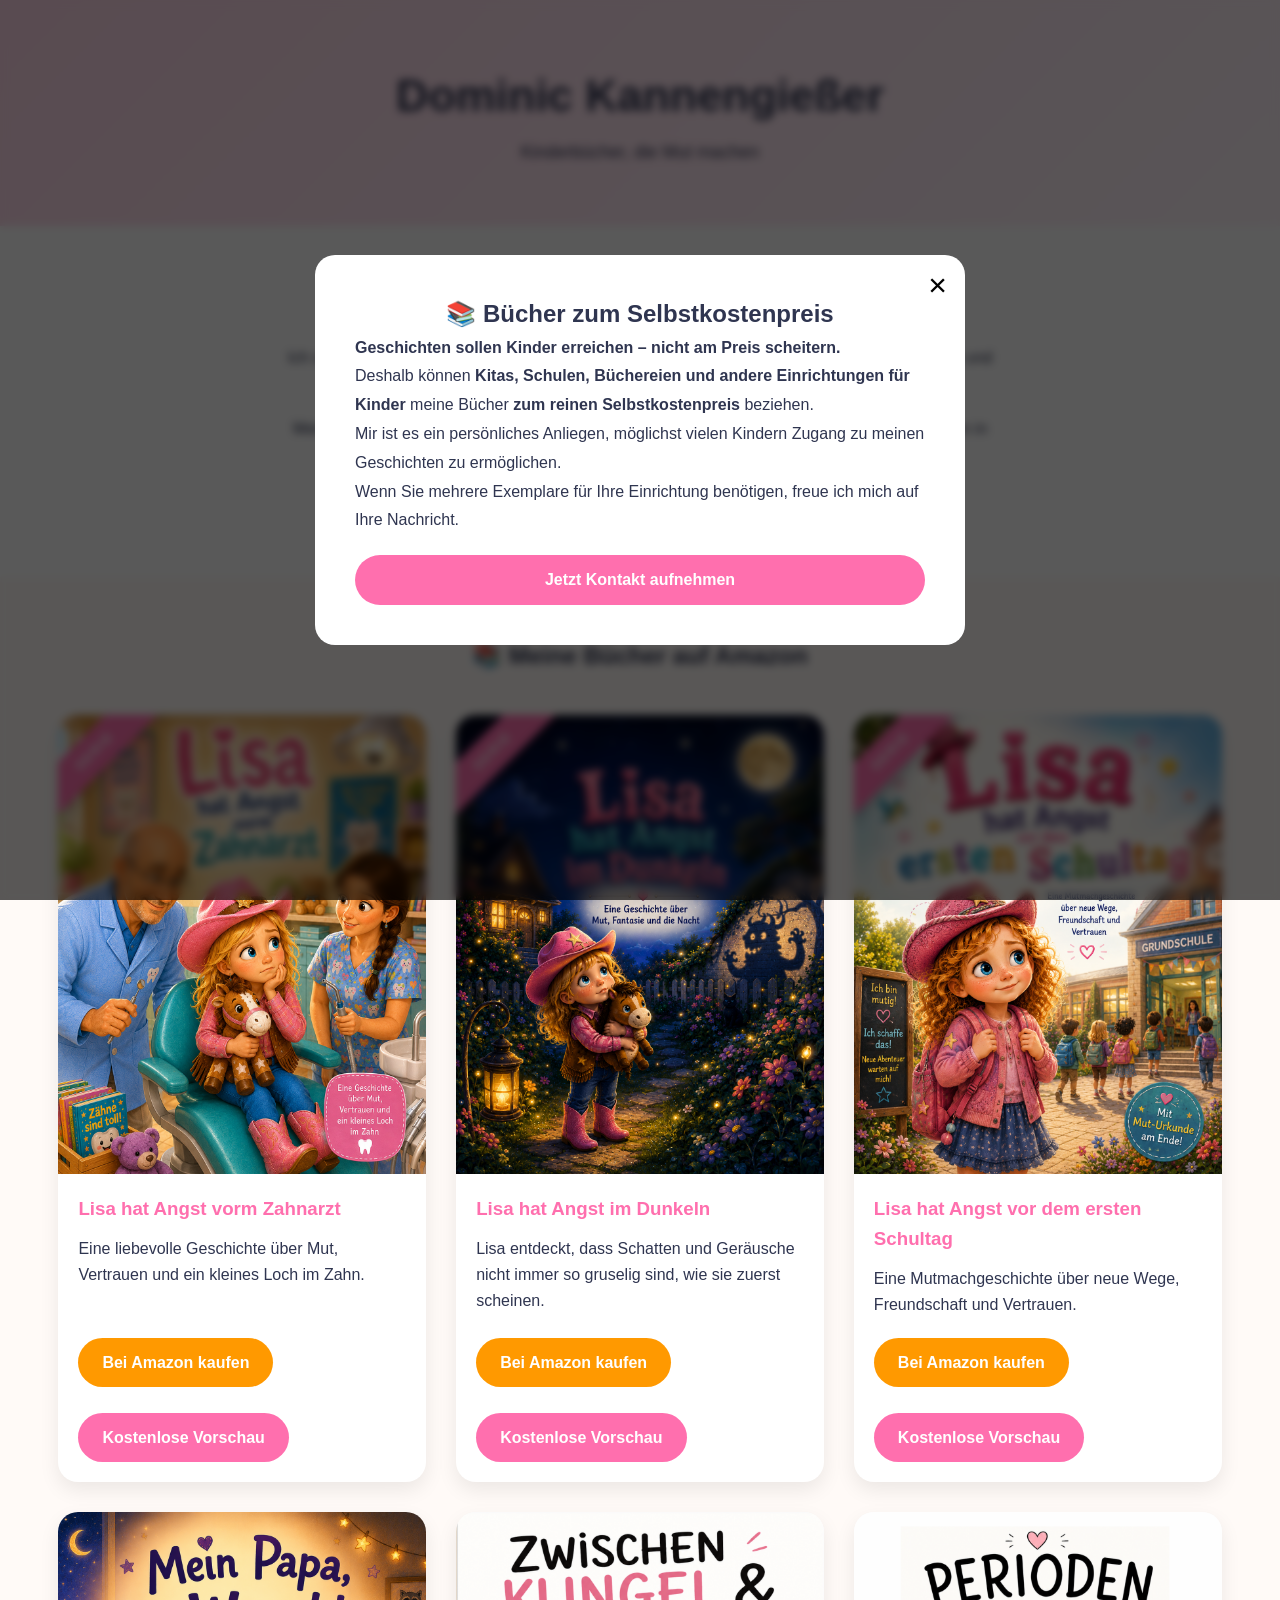
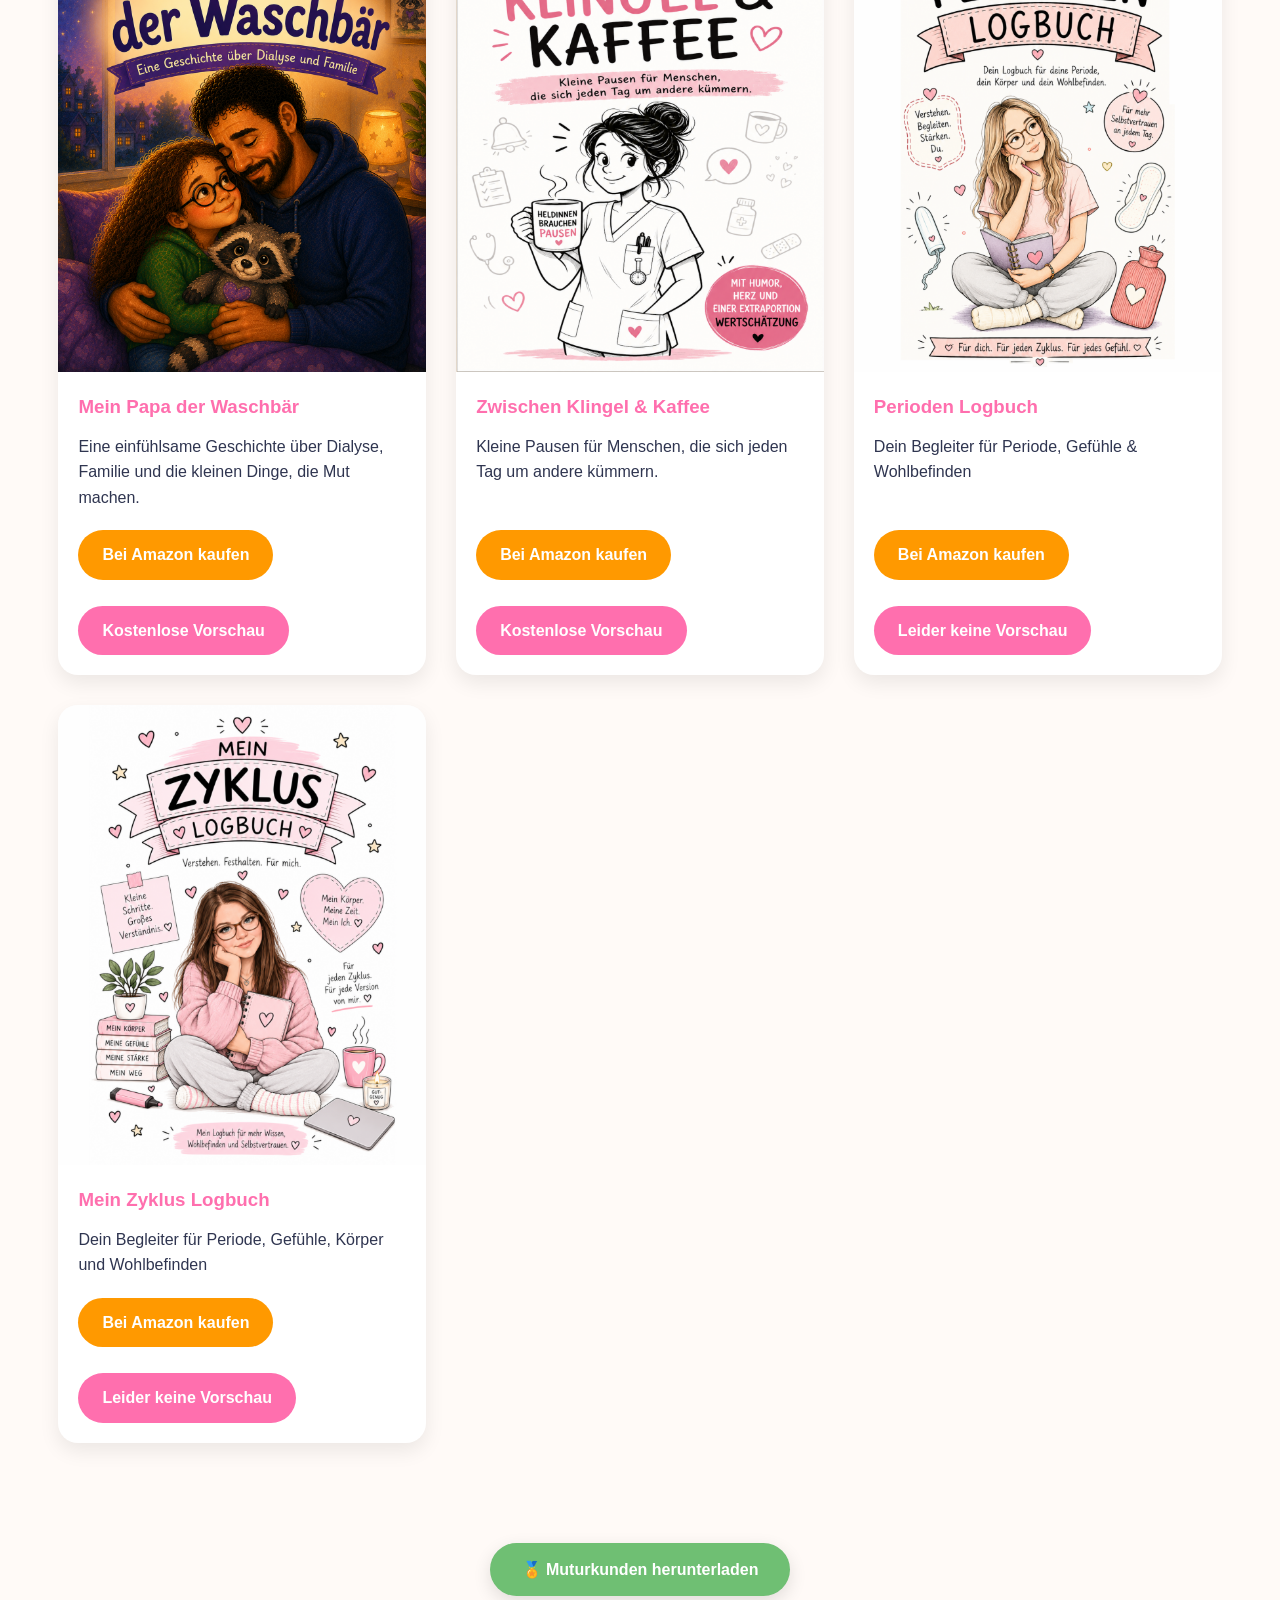
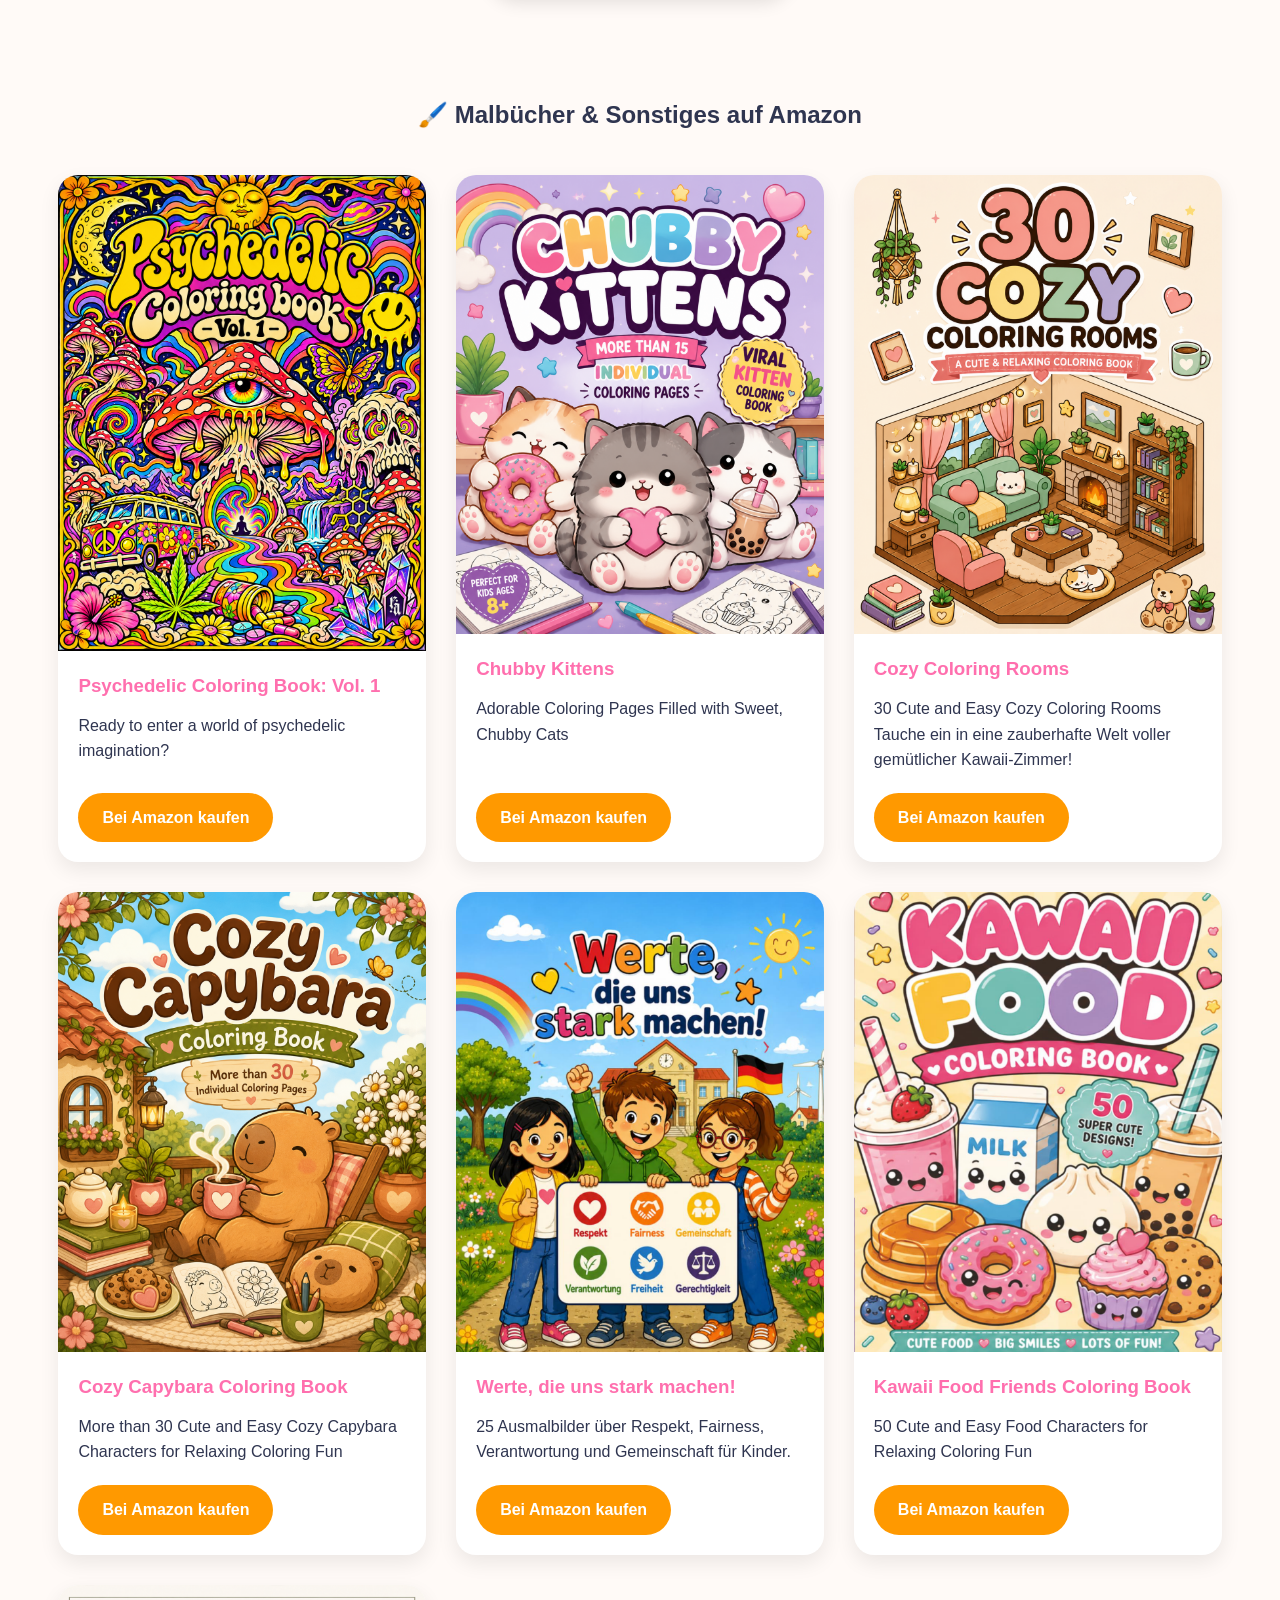
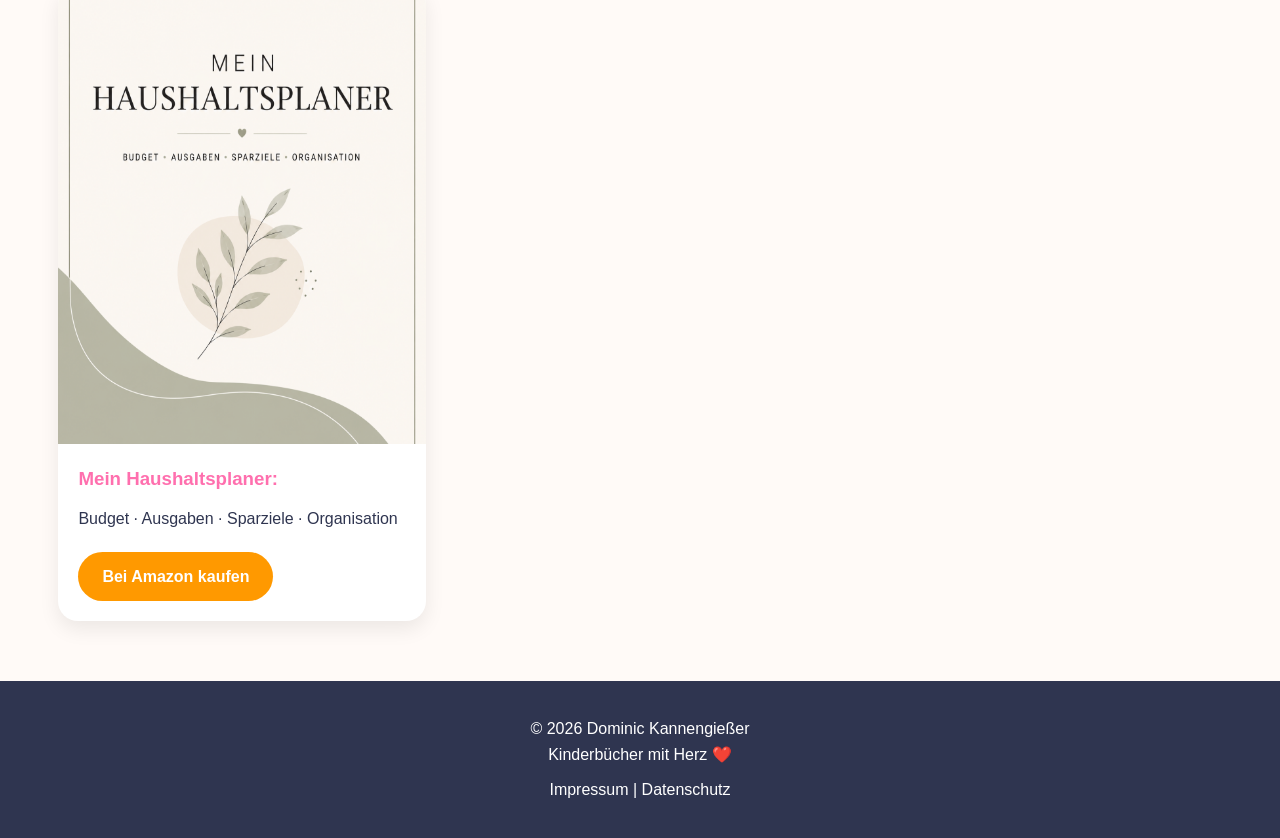
==== commit bc5d90d0: "Update index.html" ====
--- a/index.html
+++ b/index.html
@@ -81,14 +81,7 @@
 
     </div>
 
-    <!-- Honig-Banner oben rechts -->
     
-<div class="honey-banner">
-    <img
-        src="img/banner-honig.png"
-        alt="Ab 2027: Schwestern Honig – Natürlich, regional, von meinem Bienenvolk"
-    >
-</div>
 
 
     </div>
--- a/style.css
+++ b/style.css
@@ -279,164 +279,63 @@
 
 }
 
-/* ============================= */
-/* SCHWESTERN HONIG - HEADER    */
-/* ============================= */
+
 
 header {
     position: relative;
     overflow: hidden;
-}
-
-/* Banner oben rechts */
+    min-height: 195px;
+}
+
+/* Banner rechts im Header */
 .honey-banner {
     position: absolute;
     top: 0;
     right: 0;
-    bottom: 0;
-
-    width: clamp(320px, 28vw, 460px);
-
-    display: flex;
-    align-items: center;
-    justify-content: flex-end;
-
-    padding: 25px 35px 25px 80px;
-
-    background:
-        radial-gradient(circle at 85% 80%, #fff4b8 0%, transparent 25%),
-        linear-gradient(135deg, #ffe58a, #ffc43d 55%, #ffdf75);
-
-    clip-path: polygon(42% 0, 100% 0, 100% 100%, 0 100%);
-
-    text-align: right;
+
+    width: 42%;
+    height: 195px;
+
+    padding: 0;
+    margin: 0;
+
+    background: transparent;
+    clip-path: none;
+
+    overflow: hidden;
     z-index: 2;
 }
 
-/* Text im Banner */
-.honey-banner__content {
-    position: relative;
-    z-index: 2;
-    max-width: 280px;
-}
-
-/* Ab 2027 */
-.honey-banner__eyebrow {
+.honey-banner img {
     display: block;
 
-    font-size: 1.2rem;
-    font-weight: 800;
-    color: #70400d;
-
-    margin-bottom: 4px;
-}
-
-/* Schwestern Honig */
-.honey-banner__title {
-    font-size: clamp(1.8rem, 2.5vw, 2.8rem);
-    line-height: 1.05;
-    font-weight: 900;
-
-    color: #68370b;
-    text-shadow: 0 2px 0 rgba(255,255,255,.35);
-
-    margin: 0;
-}
-
-/* Kleiner Untertitel */
-.honey-banner__subtitle {
-    font-size: .85rem;
-    font-weight: 600;
-    color: #70400d;
-
-    margin-top: 10px;
-}
-
-/* Dekoration */
-.honey-banner__decoration {
-    position: absolute;
-    right: 18px;
-    bottom: 12px;
-
-    font-size: 2rem;
-    letter-spacing: 5px;
-
-    z-index: 1;
-    opacity: .95;
-}
-
-/* Header-Text über dem Hintergrund halten */
-header .container {
-    position: relative;
-    z-index: 1;
-}
-
-/* ============================= */
-/* MOBILE                       */
-/* ============================= */
-
+    width: 100%;
+    height: 100%;
+
+    object-fit: contain;
+    object-position: right center;
+}
+
+/* Mobile */
 @media (max-width: 768px) {
-
     header {
-        padding: 35px 18px 25px;
-    }
-
-    header h1 {
-        font-size: 2.1rem;
+        min-height: auto;
+        padding-bottom: 20px;
     }
 
     .honey-banner {
         position: relative;
-        top: auto;
-        right: auto;
-        bottom: auto;
-
         width: 100%;
-        min-height: 145px;
-
-        margin: 28px auto 0;
-        padding: 25px 20px;
-
-        clip-path: none;
-        border-radius: 18px;
-
-        justify-content: center;
-        text-align: center;
+        height: auto;
+
+        margin-top: 20px;
     }
 
-    .honey-banner__content {
-        max-width: 100%;
+    .honey-banner img {
+        width: 100%;
+        height: auto;
+
+        object-fit: contain;
     }
-
-    .honey-banner__title {
-        font-size: 2rem;
-    }
-
-    .honey-banner__decoration {
-        right: 10px;
-        bottom: 5px;
-        font-size: 1.5rem;
-    }
-}
-
-/* Sehr kleine Smartphones */
-@media (max-width: 420px) {
-
-    .honey-banner {
-        min-height: 130px;
-        padding: 20px 12px;
-    }
-
-    .honey-banner__title {
-        font-size: 1.7rem;
-    }
-
-    .honey-banner__eyebrow {
-        font-size: 1rem;
-    }
-
-    .honey-banner__subtitle {
-        font-size: .75rem;
-    }
-}
-
+}
+
